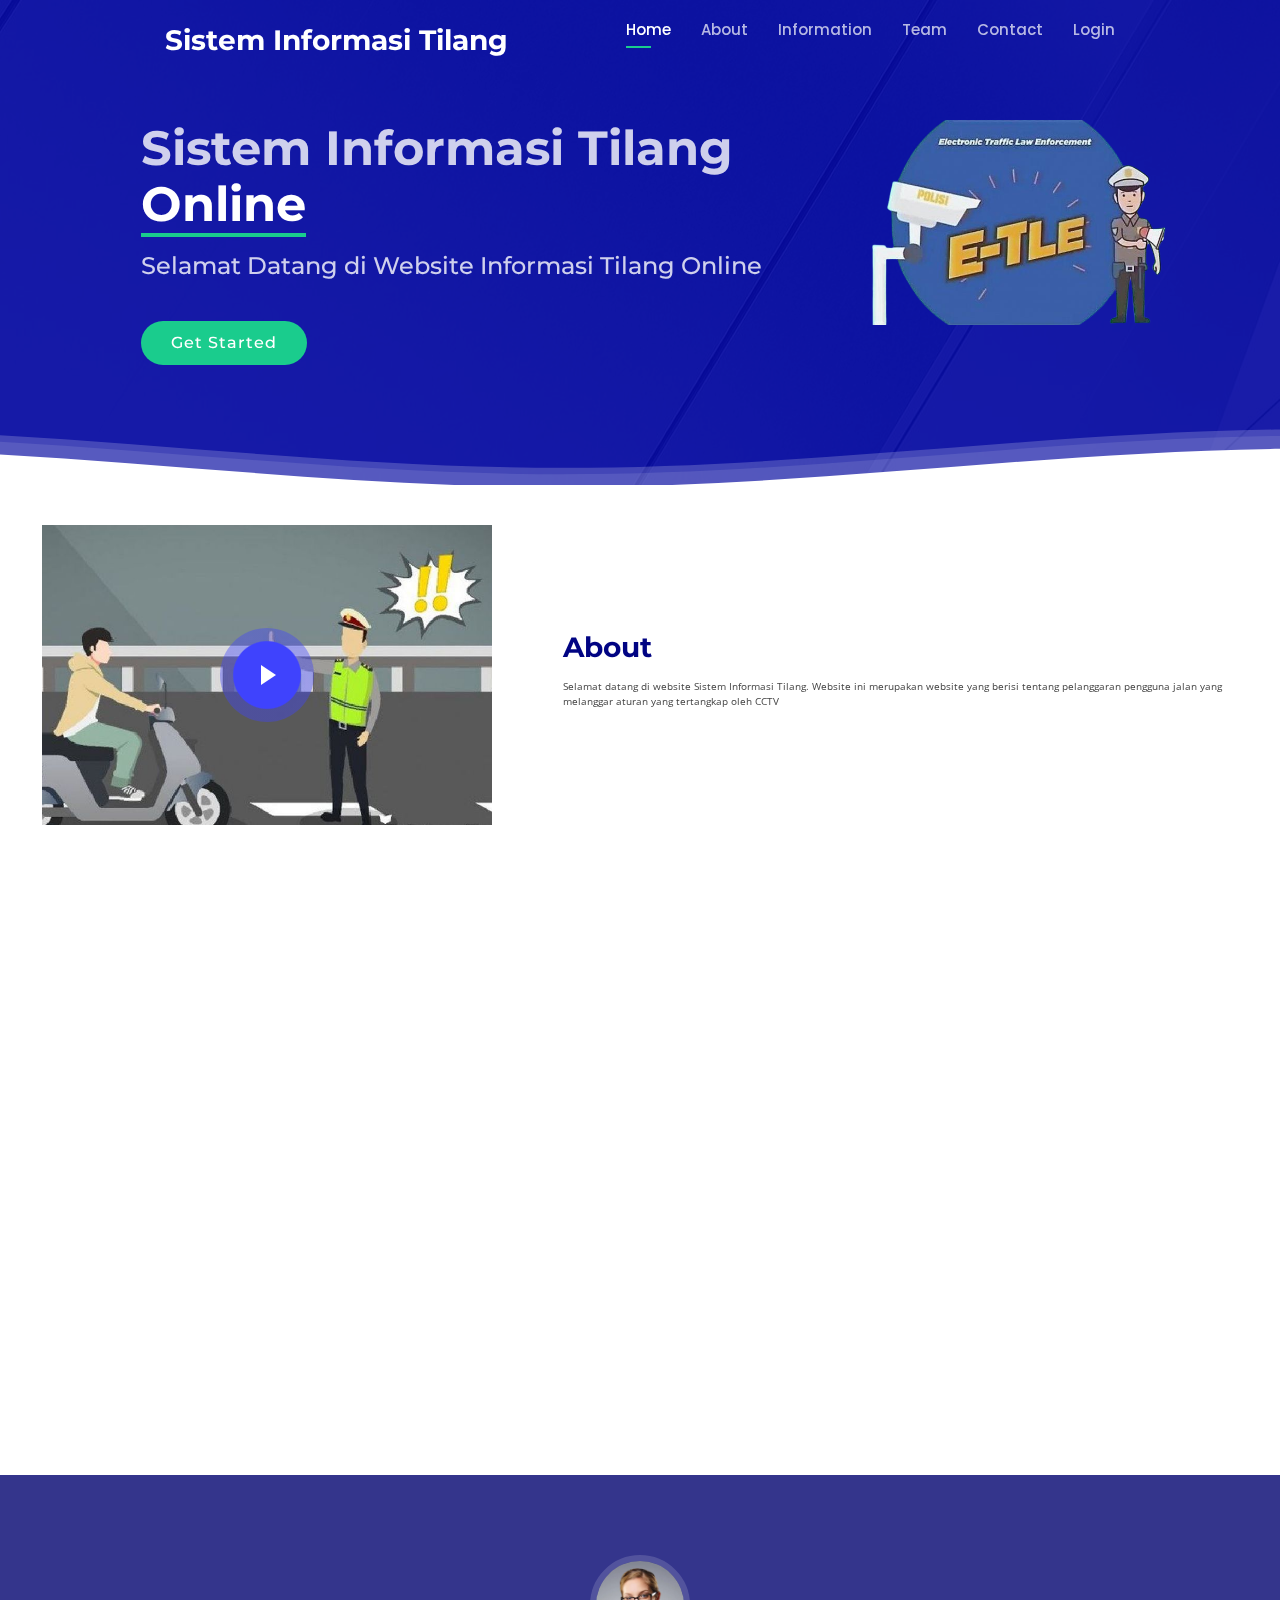
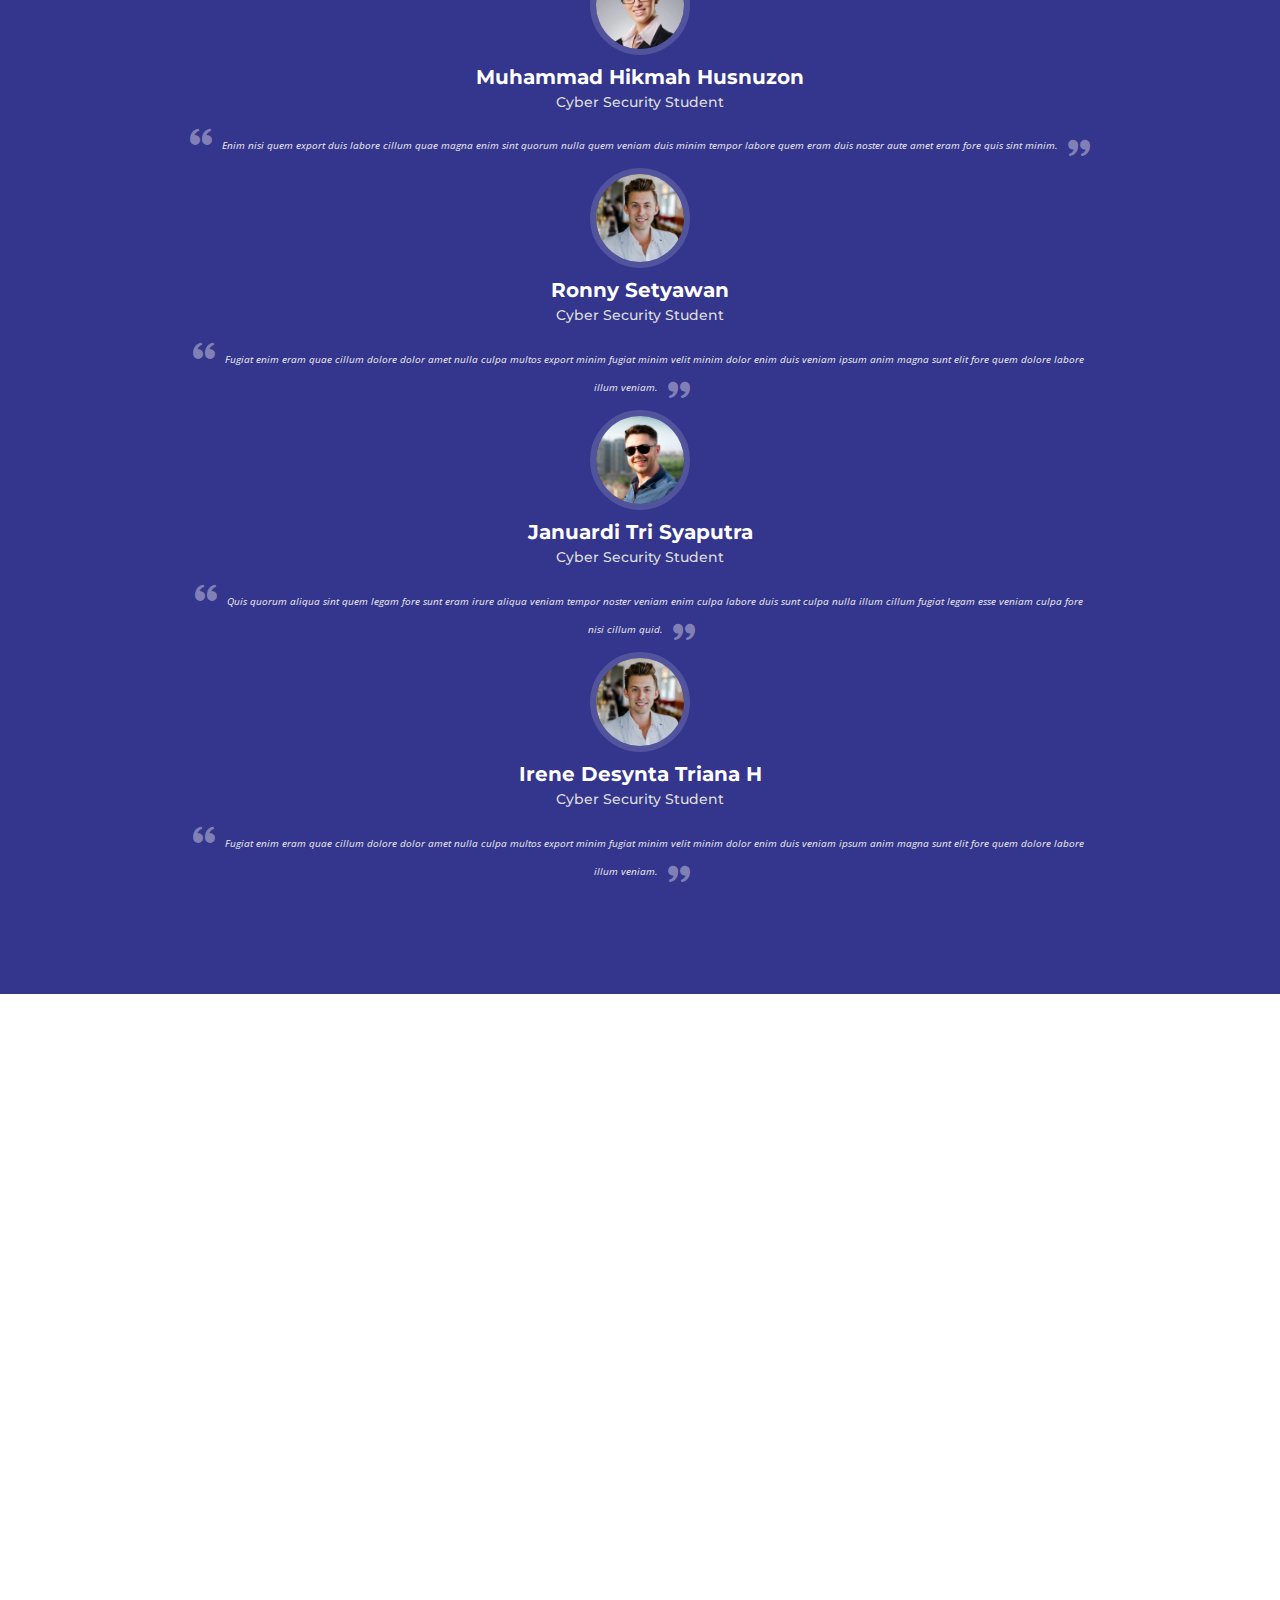
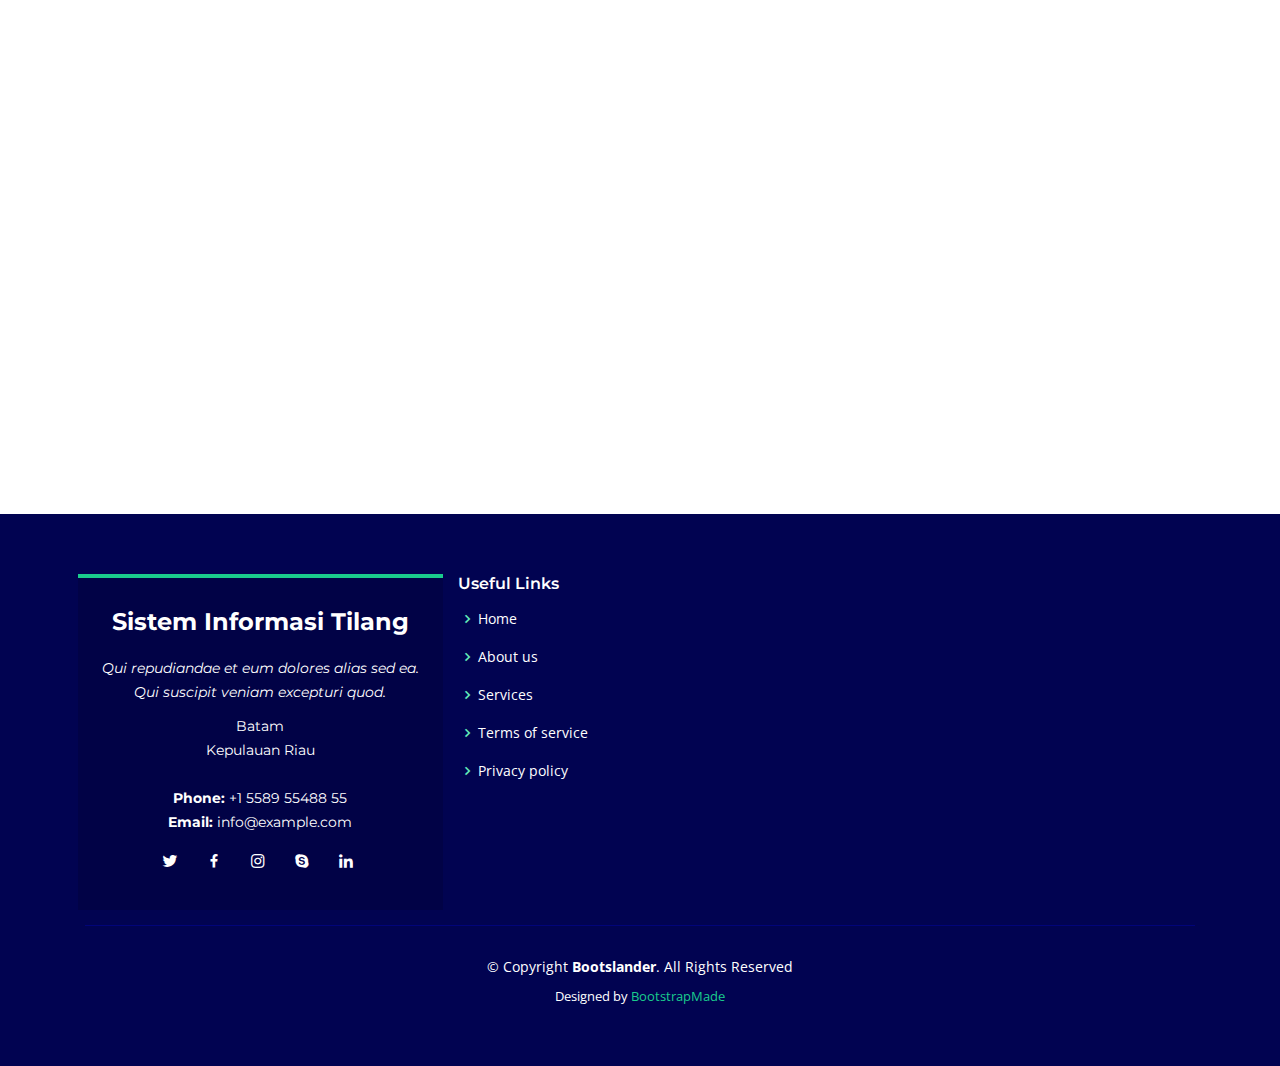
==== Github-Web/index.html @ 5fe3ed1b "Update" ====
<!DOCTYPE html>
<html lang="en">

<head>
    <meta charset="utf-8">
    <meta content="width=device-width, initial-scale=1.0" name="viewport">

    <title>Sistem Informasi Tilang Online</title>
    <meta content="" name="description">
    <meta content="" name="keywords">

    <!-- Bootstrap CSS-->
    <link rel="stylesheet" href="https://maxcdn.bootstrapcdn.com/bootstrap/3.4.1/css/bootstrap.min.css">
    <script src="https://ajax.googleapis.com/ajax/libs/jquery/3.6.0/jquery.min.js"></script>
    <script src="https://maxcdn.bootstrapcdn.com/bootstrap/3.4.1/js/bootstrap.min.js"></script>
    <link rel="stylesheet" href="https://cdn.jsdelivr.net/npm/bootstrap@4.0.0/dist/css/bootstrap.min.css" integrity="sha384-Gn5384xqQ1aoWXA+058RXPxPg6fy4IWvTNh0E263XmFcJlSAwiGgFAW/dAiS6JXm" crossorigin="anonymous">

    <!-- Bootstrap JS -->
    <script src="https://code.jquery.com/jquery-3.2.1.slim.min.js" integrity="sha384-KJ3o2DKtIkvYIK3UENzmM7KCkRr/rE9/Qpg6aAZGJwFDMVNA/GpGFF93hXpG5KkN" crossorigin="anonymous"></script>
    <script src="https://cdn.jsdelivr.net/npm/popper.js@1.12.9/dist/umd/popper.min.js" integrity="sha384-ApNbgh9B+Y1QKtv3Rn7W3mgPxhU9K/ScQsAP7hUibX39j7fakFPskvXusvfa0b4Q" crossorigin="anonymous"></script>
    <script src="https://cdn.jsdelivr.net/npm/bootstrap@4.0.0/dist/js/bootstrap.min.js" integrity="sha384-JZR6Spejh4U02d8jOt6vLEHfe/JQGiRRSQQxSfFWpi1MquVdAyjUar5+76PVCmYl" crossorigin="anonymous"></script>

    <!-- Favicons -->
    <link href="assets/img/favicon.png" rel="icon">
    <link href="assets/img/apple-touch-icon.png" rel="apple-touch-icon">

    <!-- Google Fonts -->
    <link href="https://fonts.googleapis.com/css?family=Open+Sans:300,300i,400,400i,600,600i,700,700i|Montserrat:300,300i,400,400i,500,500i,600,600i,700,700i|Poppins:300,300i,400,400i,500,500i,600,600i,700,700i" rel="stylesheet">
    <link rel="stylesheet" href="https://fonts.googleapis.com/css?family=Sofia">

    <!-- Vendor CSS Files -->
    <link href="assets/vendor/aos/aos.css" rel="stylesheet">
    <link href="assets/vendor/bootstrap/css/bootstrap.min.css" rel="stylesheet">
    <link href="assets/vendor/boxicons/css/boxicons.min.css" rel="stylesheet">
    <link href="assets/vendor/glightbox/css/glightbox.min.css" rel="stylesheet">
    <link href="assets/vendor/remixicon/remixicon.css" rel="stylesheet">
    <link href="assets/vendor/swiper/swiper-bundle.min.css" rel="stylesheet">

    <!-- Template Main CSS File -->
    <link href="assets/css/style.css" rel="stylesheet">

    <!-- =======================================================
  * Template Name: Bootslander - v4.9.0
  * Template URL: https://bootstrapmade.com/bootslander-free-bootstrap-landing-page-template/
  * Author: BootstrapMade.com
  * License: https://bootstrapmade.com/license/
  ======================================================== -->
</head>

<body>

    <!-- ======= Header ======= -->
    <header id="header" class="fixed-top d-flex align-items-center header-transparent">
        <div class="container d-flex align-items-center justify-content-between">

            <div class="logo ">
                <h1><a href="index.html"><span>Sistem Informasi Tilang</span></a></h1>
                <!-- Uncomment below if you prefer to use an image logo -->
                <!-- <a href="index.html"><img src="assets/img/logo.png" alt="" class="img-fluid"></a>-->
            </div>

            <nav id="navbar" class="navbar">
                <ul>
                    <li><a class="nav-link scrollto active" href="#hero">Home</a></li>
                    <li><a class="nav-link scrollto" href="#about">About</a></li>
                    <li><a class="nav-link scrollto" href="#informasi">Information</a></li>
                    <li><a class="nav-link scrollto" href="#team">Team</a></li>
                    <li><a class="nav-link scrollto" href="#contact">Contact</a></li>
                    <li><a role="button" href="login.html">Login</a></li>

                </ul>
                <i class="bi bi-list mobile-nav-toggle"></i>
            </nav>
            <!-- .navbar -->


        </div>
    </header>
    <!-- End Header -->

    <!-- ======= Hero Section ======= -->
    <section id="hero">

        <div class="container">
            <div class="row justify-content-between">
                <div class="col-lg-7 pt-5 pt-lg-0 order-2 order-lg-1 d-flex align-items-center">
                    <div data-aos="zoom-out">
                        <h1>Sistem Informasi Tilang <span>Online</span></h1>
                        <h2>Selamat Datang di Website Informasi Tilang Online</h2>
                        <div class="text-center text-lg-start">
                            <a href="#about" class="btn-get-started scrollto">Get Started</a>
                        </div>
                    </div>
                </div>
                <div class="col-lg-4 order-1 order-lg-2 hero-img" data-aos="zoom-out" data-aos-delay="300">
                    <img src="assets/img/hero-img.png" class="img-fluid animated" alt="">
                </div>
            </div>
        </div>

        <svg class="hero-waves" xmlns="http://www.w3.org/2000/svg" xmlns:xlink="http://www.w3.org/1999/xlink" viewBox="0 24 150 28 " preserveAspectRatio="none">
      <defs>
        <path id="wave-path" d="M-160 44c30 0 58-18 88-18s 58 18 88 18 58-18 88-18 58 18 88 18 v44h-352z">
      </defs>
      <g class="wave1">
        <use xlink:href="#wave-path" x="50" y="3" fill="rgba(255,255,255, .1)">
      </g>
      <g class="wave2">
        <use xlink:href="#wave-path" x="50" y="0" fill="rgba(255,255,255, .2)">
      </g>
      <g class="wave3">
        <use xlink:href="#wave-path" x="50" y="9" fill="#fff">
      </g>
    </svg>

    </section>
    <!-- End Hero -->

    <main id="main">

        <!-- ======= About Section ======= -->
        <section id="about" class="about">
            <div class="container-fluid">

                <div class="row">
                    <div class="col-xl-5 col-lg-6 video-box d-flex justify-content-center align-items-stretch" data-aos="fade-right">
                        <a href="https://www.youtube.com/watch?v=DhOFYEmTWyI" class="glightbox play-btn mb-4"></a>
                    </div>

                    <div class="col-xl-7 col-lg-6 icon-boxes d-flex flex-column align-items-stretch justify-content-center py-5 px-lg-5" data-aos="fade-left">
                        <h3>About</h3>
                        <p>Selamat datang di website Sistem Informasi Tilang. Website ini merupakan website yang berisi tentang pelanggaran pengguna jalan yang melanggar aturan yang tertangkap oleh CCTV </p>


                    </div>
                </div>

            </div>
        </section>
        <!-- End About Section -->






        <!-- ======= Information Section ======= -->
        <section id="informasi" class="informasi">
            <div class="container">

                <div class="section-title" data-aos="fade-up">
                    <h2>Informasi</h2>
                    <p>informasi terkini</p>
                </div>

                <div class="row g-0" data-aos="fade-left">

                    <div class="col-lg-3 col-md-4">
                        <div class="gallery-item" data-aos="zoom-in" data-aos-delay="100">
                            <a href="assets/img/gallery/gallery-1.jpg" class="gallery-lightbox">
                                <img src="assets/img/gallery/gallery-1.jpg" alt="" class="img-fluid">
                            </a>
                        </div>
                    </div>

                    <div class="col-lg-3 col-md-4">
                        <div class="gallery-item" data-aos="zoom-in" data-aos-delay="150">
                            <a href="assets/img/gallery/gallery-2.jpg" class="gallery-lightbox">
                                <img src="assets/img/gallery/gallery-2.jpg" alt="" class="img-fluid">
                            </a>
                        </div>
                    </div>

                    <div class="col-lg-3 col-md-4">
                        <div class="gallery-item" data-aos="zoom-in" data-aos-delay="200">
                            <a href="assets/img/gallery/gallery-3.jpg" class="gallery-lightbox">
                                <img src="assets/img/gallery/gallery-3.jpg" alt="" class="img-fluid">
                            </a>
                        </div>
                    </div>

                    <div class="col-lg-3 col-md-4">
                        <div class="gallery-item" data-aos="zoom-in" data-aos-delay="250">
                            <a href="assets/img/gallery/gallery-4.jpg" class="gallery-lightbox">
                                <img src="assets/img/gallery/gallery-4.jpg" alt="" class="img-fluid">
                            </a>
                        </div>
                    </div>

                    <div class="col-lg-3 col-md-4">
                        <div class="gallery-item" data-aos="zoom-in" data-aos-delay="300">
                            <a href="assets/img/gallery/gallery-5.jpg" class="gallery-lightbox">
                                <img src="assets/img/gallery/gallery-5.jpg" alt="" class="img-fluid">
                            </a>
                        </div>
                    </div>

                    <div class="col-lg-3 col-md-4">
                        <div class="gallery-item" data-aos="zoom-in" data-aos-delay="350">
                            <a href="assets/img/gallery/gallery-6.jpg" class="gallery-lightbox">
                                <img src="assets/img/gallery/gallery-6.jpg" alt="" class="img-fluid">
                            </a>
                        </div>
                    </div>

                    <div class="col-lg-3 col-md-4">
                        <div class="gallery-item" data-aos="zoom-in" data-aos-delay="400">
                            <a href="assets/img/gallery/gallery-7.jpg" class="gallery-lightbox">
                                <img src="assets/img/gallery/gallery-7.jpg" alt="" class="img-fluid">
                            </a>
                        </div>
                    </div>

                    <div class="col-lg-3 col-md-4">
                        <div class="gallery-item" data-aos="zoom-in" data-aos-delay="450">
                            <a href="assets/img/gallery/gallery-8.jpg" class="gallery-lightbox">
                                <img src="assets/img/gallery/gallery-8.jpg" alt="" class="img-fluid">
                            </a>
                        </div>
                    </div>

                </div>

            </div>
        </section>
        <!-- End Gallery Section -->

        <!-- ======= Testimonials Section ======= -->
        <section id="testimonials" class="testimonials">
            <div class="container">

                <!-- End testimonial item -->

                <div class="swiper-slide">
                    <div class="testimonial-item">
                        <img src="assets/img/testimonials/testimonials-3.jpg" class="testimonial-img" alt="">
                        <h3>Muhammad Hikmah Husnuzon</h3>
                        <h4>Cyber Security Student</h4>
                        <p>
                            <i class="bx bxs-quote-alt-left quote-icon-left"></i> Enim nisi quem export duis labore cillum quae magna enim sint quorum nulla quem veniam duis minim tempor labore quem eram duis noster aute amet eram fore quis sint minim.
                            <i class="bx bxs-quote-alt-right quote-icon-right"></i>
                        </p>
                    </div>
                </div>
                <!-- End testimonial item -->

                <div class="swiper-slide">
                    <div class="testimonial-item">
                        <img src="assets/img/testimonials/testimonials-4.jpg" class="testimonial-img" alt="">
                        <h3>Ronny Setyawan</h3>
                        <h4>Cyber Security Student</h4>
                        <p>
                            <i class="bx bxs-quote-alt-left quote-icon-left"></i> Fugiat enim eram quae cillum dolore dolor amet nulla culpa multos export minim fugiat minim velit minim dolor enim duis veniam ipsum anim magna sunt elit fore quem dolore
                            labore illum veniam.
                            <i class="bx bxs-quote-alt-right quote-icon-right"></i>
                        </p>
                    </div>
                </div>
                <!-- End testimonial item -->

                <div class="swiper-slide">
                    <div class="testimonial-item">
                        <img src="assets/img/testimonials/testimonials-5.jpg" class="testimonial-img" alt="">
                        <h3>Januardi Tri Syaputra</h3>
                        <h4>Cyber Security Student</h4>
                        <p>
                            <i class="bx bxs-quote-alt-left quote-icon-left"></i> Quis quorum aliqua sint quem legam fore sunt eram irure aliqua veniam tempor noster veniam enim culpa labore duis sunt culpa nulla illum cillum fugiat legam esse veniam
                            culpa fore nisi cillum quid.
                            <i class="bx bxs-quote-alt-right quote-icon-right"></i>
                        </p>
                    </div>
                </div>
                <!-- End testimonial item -->
                <div class="swiper-slide">
                    <div class="testimonial-item">
                        <img src="assets/img/testimonials/testimonials-4.jpg" class="testimonial-img" alt="">
                        <h3>Irene Desynta Triana H</h3>
                        <h4>Cyber Security Student</h4>
                        <p>
                            <i class="bx bxs-quote-alt-left quote-icon-left"></i> Fugiat enim eram quae cillum dolore dolor amet nulla culpa multos export minim fugiat minim velit minim dolor enim duis veniam ipsum anim magna sunt elit fore quem dolore
                            labore illum veniam.
                            <i class="bx bxs-quote-alt-right quote-icon-right"></i>
                        </p>
                    </div>
                </div>
            </div>
            <div class="swiper-pagination"></div>
            </div>

            </div>
        </section>
        <!-- End Testimonials Section -->

        <!-- ======= Team Section ======= -->
        <section id="team" class="team">
            <div class="container">

                <div class="section-title" data-aos="fade-up">
                    <h2>Team</h2>
                    <p>Our Great Team</p>
                </div>

                <div class="row" data-aos="fade-left">

                    <div class="col-lg-3 col-md-6">
                        <div class="member" data-aos="zoom-in" data-aos-delay="100">
                            <div class="pic"><img src="assets/img/team/team-1.jpg" class="img-fluid" alt=""></div>
                            <div class="member-info">
                                <h4>Muhammad Hikmah Husnuzon</h4>
                                <span>Cyber Security Student</span>
                                <div class="social">
                                    <a href=""><i class="bi bi-twitter"></i></a>
                                    <a href=""><i class="bi bi-facebook"></i></a>
                                    <a href=""><i class="bi bi-instagram"></i></a>
                                    <a href=""><i class="bi bi-linkedin"></i></a>
                                </div>
                            </div>
                        </div>
                    </div>

                    <div class="col-lg-3 col-md-6 mt-5 mt-md-0">
                        <div class="member" data-aos="zoom-in" data-aos-delay="200">
                            <div class="pic"><img src="assets/img/team/team-2.jpg" class="img-fluid" alt=""></div>
                            <div class="member-info">
                                <h4>Ronny Setyawan</h4>
                                <span>Cyber Security Student</span>
                                <div class="social">
                                    <a href=""><i class="bi bi-twitter"></i></a>
                                    <a href=""><i class="bi bi-facebook"></i></a>
                                    <a href=""><i class="bi bi-instagram"></i></a>
                                    <a href=""><i class="bi bi-linkedin"></i></a>
                                </div>
                            </div>
                        </div>
                    </div>

                    <div class="col-lg-3 col-md-6 mt-5 mt-lg-0">
                        <div class="member" data-aos="zoom-in" data-aos-delay="300">
                            <div class="pic"><img src="assets/img/team/team-3.jpg" class="img-fluid" alt=""></div>
                            <div class="member-info">
                                <h4>Januardi Tri Syaputra
                                    <h4>
                                        <span>Cyber Security Student</span>
                                        <div class="social">
                                            <a href=""><i class="bi bi-twitter"></i></a>
                                            <a href=""><i class="bi bi-facebook"></i></a>
                                            <a href=""><i class="bi bi-instagram"></i></a>
                                            <a href=""><i class="bi bi-linkedin"></i></a>
                                        </div>
                            </div>
                        </div>
                    </div>

                    <div class="col-lg-3 col-md-6 mt-5 mt-lg-0">
                        <div class="member" data-aos="zoom-in" data-aos-delay="400">
                            <div class="pic"><img src="assets/img/team/team-4.jpg" class="img-fluid" alt=""></div>
                            <div class="member-info">
                                <h4>Irene Desynta Triana H</h4>
                                <span>Cyber Security Student</span>
                                <div class="social">
                                    <a href=""><i class="bi bi-twitter"></i></a>
                                    <a href=""><i class="bi bi-facebook"></i></a>
                                    <a href=""><i class="bi bi-instagram"></i></a>
                                    <a href=""><i class="bi bi-linkedin"></i></a>
                                </div>
                            </div>
                        </div>
                    </div>

                </div>

            </div>
        </section>
        <!-- End Team Section -->




        <!-- ======= Contact Section ======= -->
        <section id="contact" class="contact">
            <div class="container">

                <div class="section-title" data-aos="fade-up">
                    <h2>Contact</h2>
                    <p>Contact Us</p>
                </div>

                <div class="row">

                    <div class="col-lg-4" data-aos="fade-right" data-aos-delay="100">
                        <div class="info">
                            <div class="address">
                                <i class="bi bi-geo-alt"></i>
                                <h4>Location:</h4>
                                <p>Batam, Kepulauan Riau </p>
                            </div>

                            <div class="email">
                                <i class="bi bi-envelope"></i>
                                <h4>Email:</h4>
                                <p>info@example.com</p>
                            </div>

                            <div class="phone">
                                <i class="bi bi-phone"></i>
                                <h4>Call:</h4>
                                <p>+628123456789</p>
                            </div>

                        </div>

                    </div>

                    <div class="col-lg-8 mt-5 mt-lg-0" data-aos="fade-left" data-aos-delay="200">

                        <form action="forms/contact.php" method="post" role="form" class="php-email-form">
                            <div class="row">
                                <div class="col-md-6 form-group">
                                    <input type="text" name="name" class="form-control" id="name" placeholder="Your Name" required>
                                </div>
                                <div class="col-md-6 form-group mt-3 mt-md-0">
                                    <input type="email" class="form-control" name="email" id="email" placeholder="Your Email" required>
                                </div>
                            </div>
                            <div class="form-group mt-3">
                                <input type="text" class="form-control" name="subject" id="subject" placeholder="Subject" required>
                            </div>
                            <div class="form-group mt-3">
                                <textarea class="form-control" name="message" rows="5" placeholder="Message" required></textarea>
                            </div>
                            <div class="my-3">
                                <div class="loading">Loading</div>
                                <div class="error-message"></div>
                                <div class="sent-message">Your message has been sent. Thank you!</div>
                            </div>
                            <div class="text-center"><button type="submit">Send Message</button></div>
                        </form>

                    </div>

                </div>

            </div>
        </section>
        <!-- End Contact Section -->

    </main>
    <!-- End #main -->

    <!-- ======= Footer ======= -->
    <footer id="footer">
        <div class="footer-top">
            <div class="container">
                <div class="row">

                    <div class="col-lg-4 col-md-6">
                        <div class="footer-info">
                            <h3>Sistem Informasi Tilang</h3>
                            <p class="pb-3"><em>Qui repudiandae et eum dolores alias sed ea. Qui suscipit veniam excepturi quod.</em></p>
                            <p>
                                Batam <br> Kepulauan Riau<br><br>
                                <strong>Phone:</strong> +1 5589 55488 55<br>
                                <strong>Email:</strong> info@example.com<br>
                            </p>
                            <div class="social-links mt-3">
                                <a href="#" class="twitter"><i class="bx bxl-twitter"></i></a>
                                <a href="#" class="facebook"><i class="bx bxl-facebook"></i></a>
                                <a href="#" class="instagram"><i class="bx bxl-instagram"></i></a>
                                <a href="#" class="google-plus"><i class="bx bxl-skype"></i></a>
                                <a href="#" class="linkedin"><i class="bx bxl-linkedin"></i></a>
                            </div>
                        </div>
                    </div>

                    <div class="col-lg-2 col-md-6 footer-links">
                        <h4>Useful Links</h4>
                        <ul>
                            <li><i class="bx bx-chevron-right"></i> <a href="#">Home</a></li>
                            <li><i class="bx bx-chevron-right"></i> <a href="#">About us</a></li>
                            <li><i class="bx bx-chevron-right"></i> <a href="#">Services</a></li>
                            <li><i class="bx bx-chevron-right"></i> <a href="#">Terms of service</a></li>
                            <li><i class="bx bx-chevron-right"></i> <a href="#">Privacy policy</a></li>
                        </ul>
                    </div>

                </div>

                <div class="container">
                    <div class="copyright">
                        &copy; Copyright <strong><span>Bootslander</span></strong>. All Rights Reserved
                    </div>
                    <div class="credits">
                        <!-- All the links in the footer should remain intact. -->
                        <!-- You can delete the links only if you purchased the pro version. -->
                        <!-- Licensing information: https://bootstrapmade.com/license/ -->
                        <!-- Purchase the pro version with working PHP/AJAX contact form: https://bootstrapmade.com/bootslander-free-bootstrap-landing-page-template/ -->
                        Designed by <a href="https://bootstrapmade.com/">BootstrapMade</a>
                    </div>
                </div>
    </footer>
    <!-- End Footer -->

    <a href="#" class="back-to-top d-flex align-items-center justify-content-center"><i class="bi bi-arrow-up-short"></i></a>
    <div id="preloader"></div>

    <!-- Vendor JS Files -->
    <script src="assets/vendor/purecounter/purecounter_vanilla.js"></script>
    <script src="assets/vendor/aos/aos.js"></script>
    <script src="assets/vendor/bootstrap/js/bootstrap.bundle.min.js"></script>
    <script src="assets/vendor/glightbox/js/glightbox.min.js"></script>
    <script src="assets/vendor/swiper/swiper-bundle.min.js"></script>
    <script src="assets/vendor/php-email-form/validate.js"></script>

    <!-- Template Main JS File -->
    <script src="assets/js/main.js"></script>

</body>

</html>
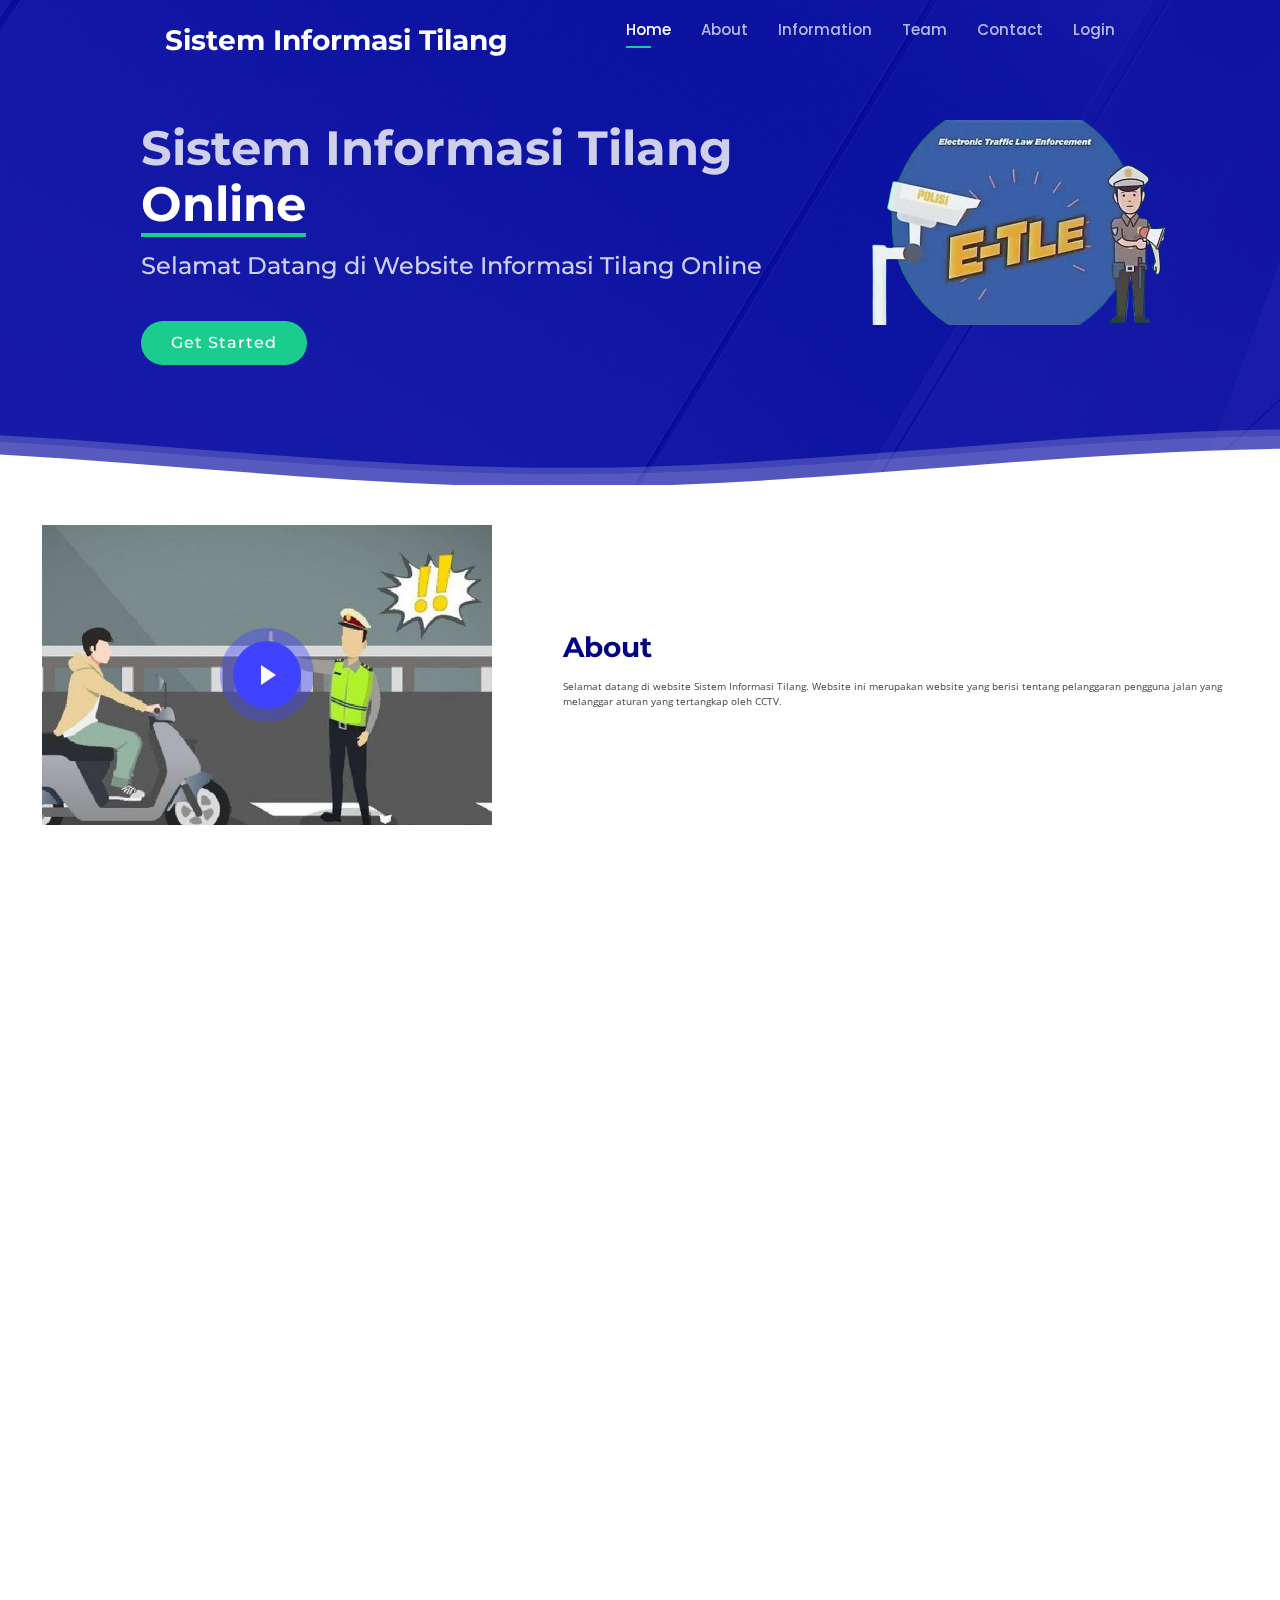
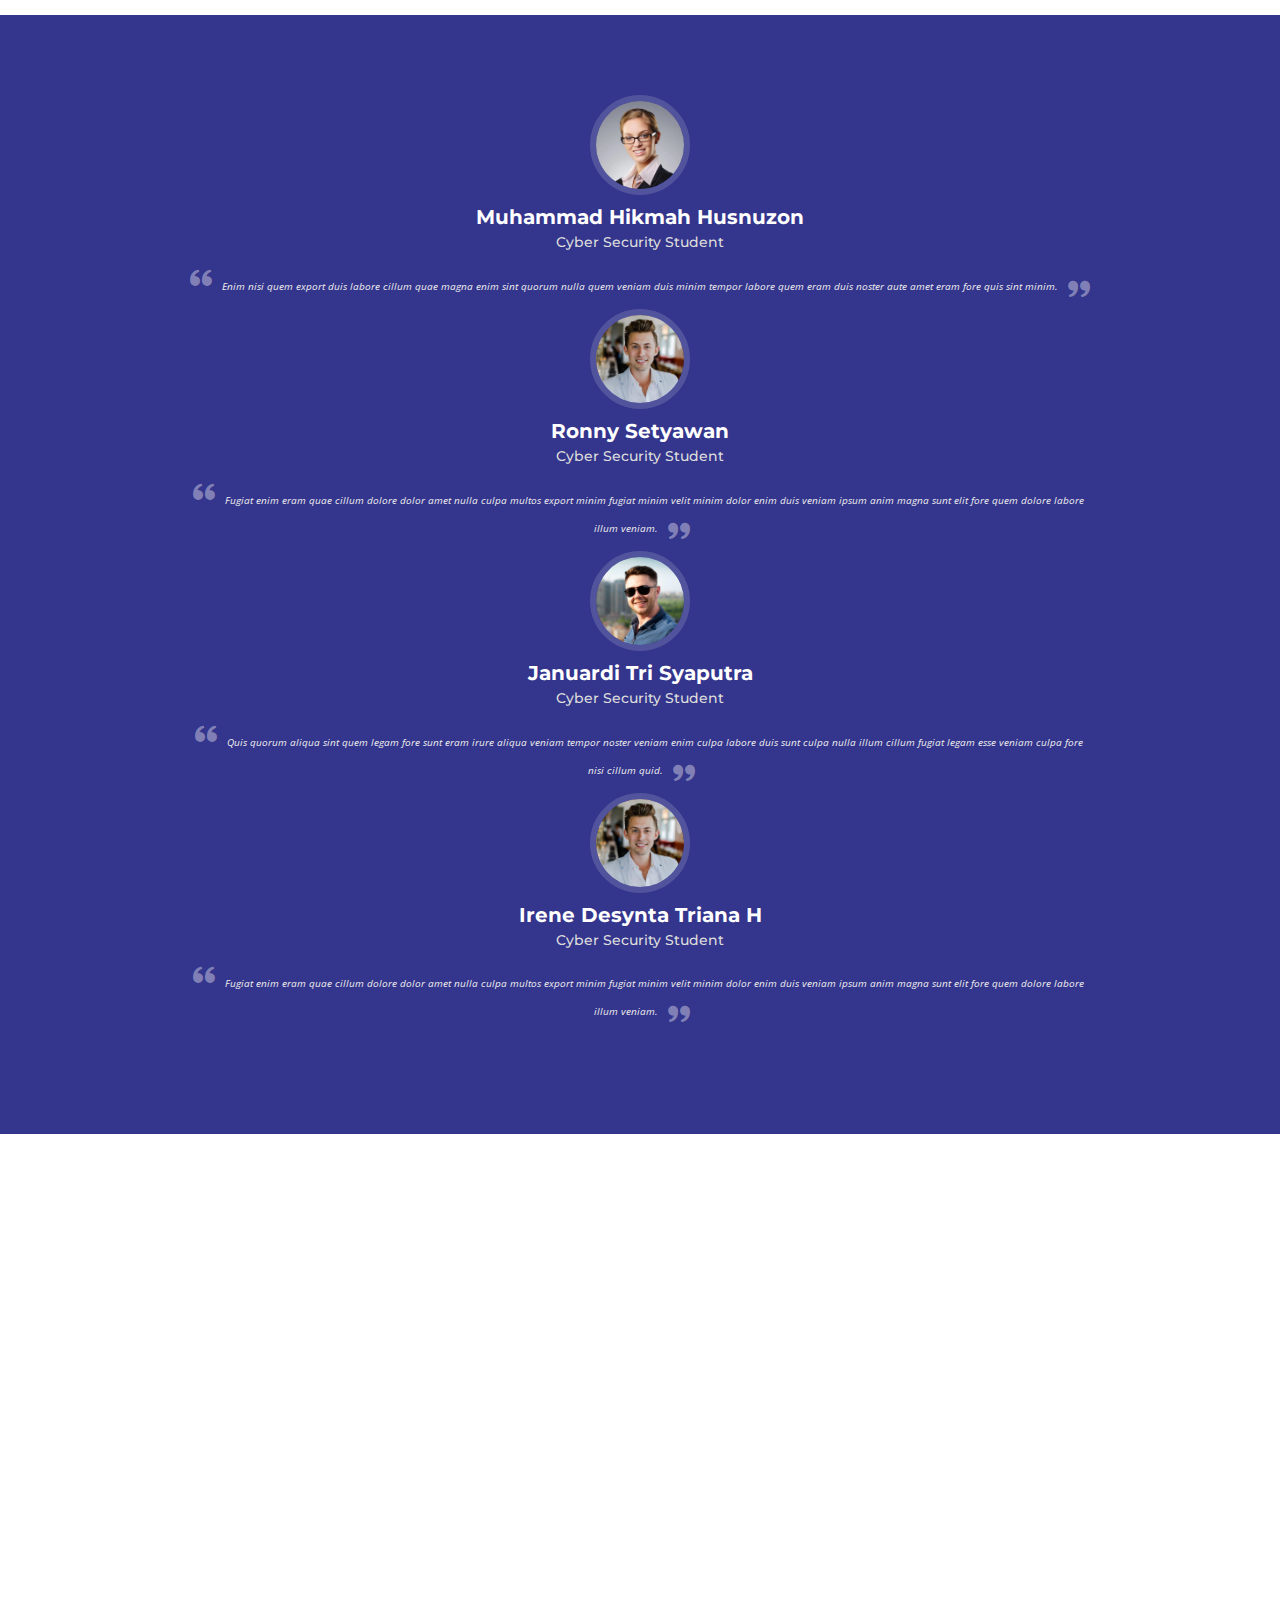
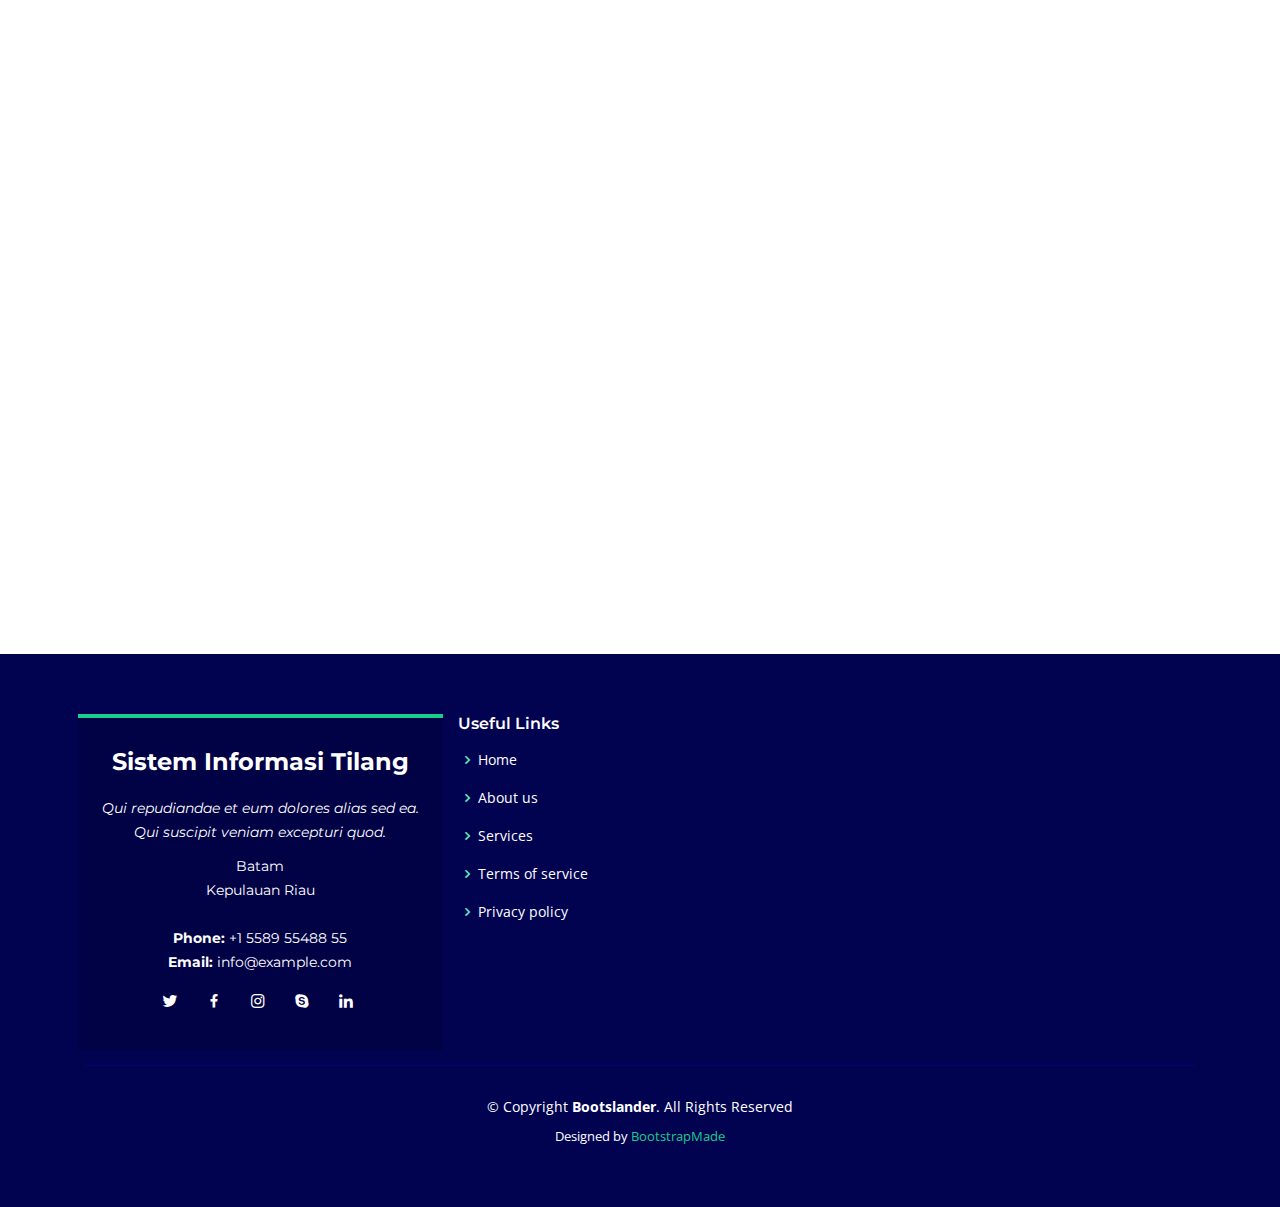
==== commit db49ff57: "Update" ====
--- a/Github-Web/index.html
+++ b/Github-Web/index.html
@@ -6,6 +6,8 @@
     <meta content="width=device-width, initial-scale=1.0" name="viewport">
 
     <title>Sistem Informasi Tilang Online</title>
+    <!-- Favicons -->
+    <link rel="icon" type="image/x-icon" href="assets/img/favicon_io/faviconn.png">
     <meta content="" name="description">
     <meta content="" name="keywords">
 
@@ -19,10 +21,6 @@
     <script src="https://code.jquery.com/jquery-3.2.1.slim.min.js" integrity="sha384-KJ3o2DKtIkvYIK3UENzmM7KCkRr/rE9/Qpg6aAZGJwFDMVNA/GpGFF93hXpG5KkN" crossorigin="anonymous"></script>
     <script src="https://cdn.jsdelivr.net/npm/popper.js@1.12.9/dist/umd/popper.min.js" integrity="sha384-ApNbgh9B+Y1QKtv3Rn7W3mgPxhU9K/ScQsAP7hUibX39j7fakFPskvXusvfa0b4Q" crossorigin="anonymous"></script>
     <script src="https://cdn.jsdelivr.net/npm/bootstrap@4.0.0/dist/js/bootstrap.min.js" integrity="sha384-JZR6Spejh4U02d8jOt6vLEHfe/JQGiRRSQQxSfFWpi1MquVdAyjUar5+76PVCmYl" crossorigin="anonymous"></script>
-
-    <!-- Favicons -->
-    <link href="assets/img/favicon.png" rel="icon">
-    <link href="assets/img/apple-touch-icon.png" rel="apple-touch-icon">
 
     <!-- Google Fonts -->
     <link href="https://fonts.googleapis.com/css?family=Open+Sans:300,300i,400,400i,600,600i,700,700i|Montserrat:300,300i,400,400i,500,500i,600,600i,700,700i|Poppins:300,300i,400,400i,500,500i,600,600i,700,700i" rel="stylesheet">
@@ -129,7 +127,7 @@
 
                     <div class="col-xl-7 col-lg-6 icon-boxes d-flex flex-column align-items-stretch justify-content-center py-5 px-lg-5" data-aos="fade-left">
                         <h3>About</h3>
-                        <p>Selamat datang di website Sistem Informasi Tilang. Website ini merupakan website yang berisi tentang pelanggaran pengguna jalan yang melanggar aturan yang tertangkap oleh CCTV </p>
+                        <p>Selamat datang di website Sistem Informasi Tilang. Website ini merupakan website yang berisi tentang pelanggaran pengguna jalan yang melanggar aturan yang tertangkap oleh CCTV. </p>
 
 
                     </div>
@@ -138,10 +136,6 @@
             </div>
         </section>
         <!-- End About Section -->
-
-
-
-
 
 
         <!-- ======= Information Section ======= -->
@@ -150,71 +144,71 @@
 
                 <div class="section-title" data-aos="fade-up">
                     <h2>Informasi</h2>
-                    <p>informasi terkini</p>
+                    <p>informasi CCTV Terkini</p>
                 </div>
 
                 <div class="row g-0" data-aos="fade-left">
 
                     <div class="col-lg-3 col-md-4">
                         <div class="gallery-item" data-aos="zoom-in" data-aos-delay="100">
-                            <a href="assets/img/gallery/gallery-1.jpg" class="gallery-lightbox">
-                                <img src="assets/img/gallery/gallery-1.jpg" alt="" class="img-fluid">
+                            <a href="assets/img/gallery/CCTV1.png" class="gallery-lightbox">
+                                <img src="assets/img/gallery/CCTV1.png" alt="" width="300" height="300" class="img-fluid">
                             </a>
                         </div>
                     </div>
 
                     <div class="col-lg-3 col-md-4">
                         <div class="gallery-item" data-aos="zoom-in" data-aos-delay="150">
-                            <a href="assets/img/gallery/gallery-2.jpg" class="gallery-lightbox">
-                                <img src="assets/img/gallery/gallery-2.jpg" alt="" class="img-fluid">
+                            <a href="assets/img/gallery/CCTV2.png" class="gallery-lightbox">
+                                <img src="assets/img/gallery/CCTV2.png" alt="" width="300" height="300" class="img-fluid">
                             </a>
                         </div>
                     </div>
 
                     <div class="col-lg-3 col-md-4">
                         <div class="gallery-item" data-aos="zoom-in" data-aos-delay="200">
-                            <a href="assets/img/gallery/gallery-3.jpg" class="gallery-lightbox">
-                                <img src="assets/img/gallery/gallery-3.jpg" alt="" class="img-fluid">
+                            <a href="assets/img/gallery/CCTV3.png" class="gallery-lightbox">
+                                <img src="assets/img/gallery/CCTV3.png" alt="" width="300" height="300" class="img-fluid">
                             </a>
                         </div>
                     </div>
 
                     <div class="col-lg-3 col-md-4">
                         <div class="gallery-item" data-aos="zoom-in" data-aos-delay="250">
-                            <a href="assets/img/gallery/gallery-4.jpg" class="gallery-lightbox">
-                                <img src="assets/img/gallery/gallery-4.jpg" alt="" class="img-fluid">
+                            <a href="assets/img/gallery/CCTV4.png" class="gallery-lightbox">
+                                <img src="assets/img/gallery/CCTV4.png" alt="" width="300" height="300" class="img-fluid">
                             </a>
                         </div>
                     </div>
 
                     <div class="col-lg-3 col-md-4">
                         <div class="gallery-item" data-aos="zoom-in" data-aos-delay="300">
-                            <a href="assets/img/gallery/gallery-5.jpg" class="gallery-lightbox">
-                                <img src="assets/img/gallery/gallery-5.jpg" alt="" class="img-fluid">
+                            <a href="assets/img/gallery/CCTV5.png" class="gallery-lightbox">
+                                <img src="assets/img/gallery/CCTV5.png" alt="" width="300" height="300" class="img-fluid">
                             </a>
                         </div>
                     </div>
 
                     <div class="col-lg-3 col-md-4">
                         <div class="gallery-item" data-aos="zoom-in" data-aos-delay="350">
-                            <a href="assets/img/gallery/gallery-6.jpg" class="gallery-lightbox">
-                                <img src="assets/img/gallery/gallery-6.jpg" alt="" class="img-fluid">
+                            <a href="assets/img/gallery/CCTV6.png" class="gallery-lightbox">
+                                <img src="assets/img/gallery/CCTV6.png" alt="" width="300" height="350" class="img-fluid">
                             </a>
                         </div>
                     </div>
 
                     <div class="col-lg-3 col-md-4">
                         <div class="gallery-item" data-aos="zoom-in" data-aos-delay="400">
-                            <a href="assets/img/gallery/gallery-7.jpg" class="gallery-lightbox">
-                                <img src="assets/img/gallery/gallery-7.jpg" alt="" class="img-fluid">
+                            <a href="assets/img/gallery/CCTV7.png" class="gallery-lightbox">
+                                <img src="assets/img/gallery/CCTV7.png" alt="" width="300" height="300" class="img-fluid">
                             </a>
                         </div>
                     </div>
 
                     <div class="col-lg-3 col-md-4">
                         <div class="gallery-item" data-aos="zoom-in" data-aos-delay="450">
-                            <a href="assets/img/gallery/gallery-8.jpg" class="gallery-lightbox">
-                                <img src="assets/img/gallery/gallery-8.jpg" alt="" class="img-fluid">
+                            <a href="assets/img/gallery/CCTV8.png" class="gallery-lightbox">
+                                <img src="assets/img/gallery/CCTV8.png" alt="" width="300" height="300" class="img-fluid">
                             </a>
                         </div>
                     </div>
@@ -297,7 +291,7 @@
 
                 <div class="section-title" data-aos="fade-up">
                     <h2>Team</h2>
-                    <p>Our Great Team</p>
+                    <p>Our Stupid Team</p>
                 </div>
 
                 <div class="row" data-aos="fade-left">
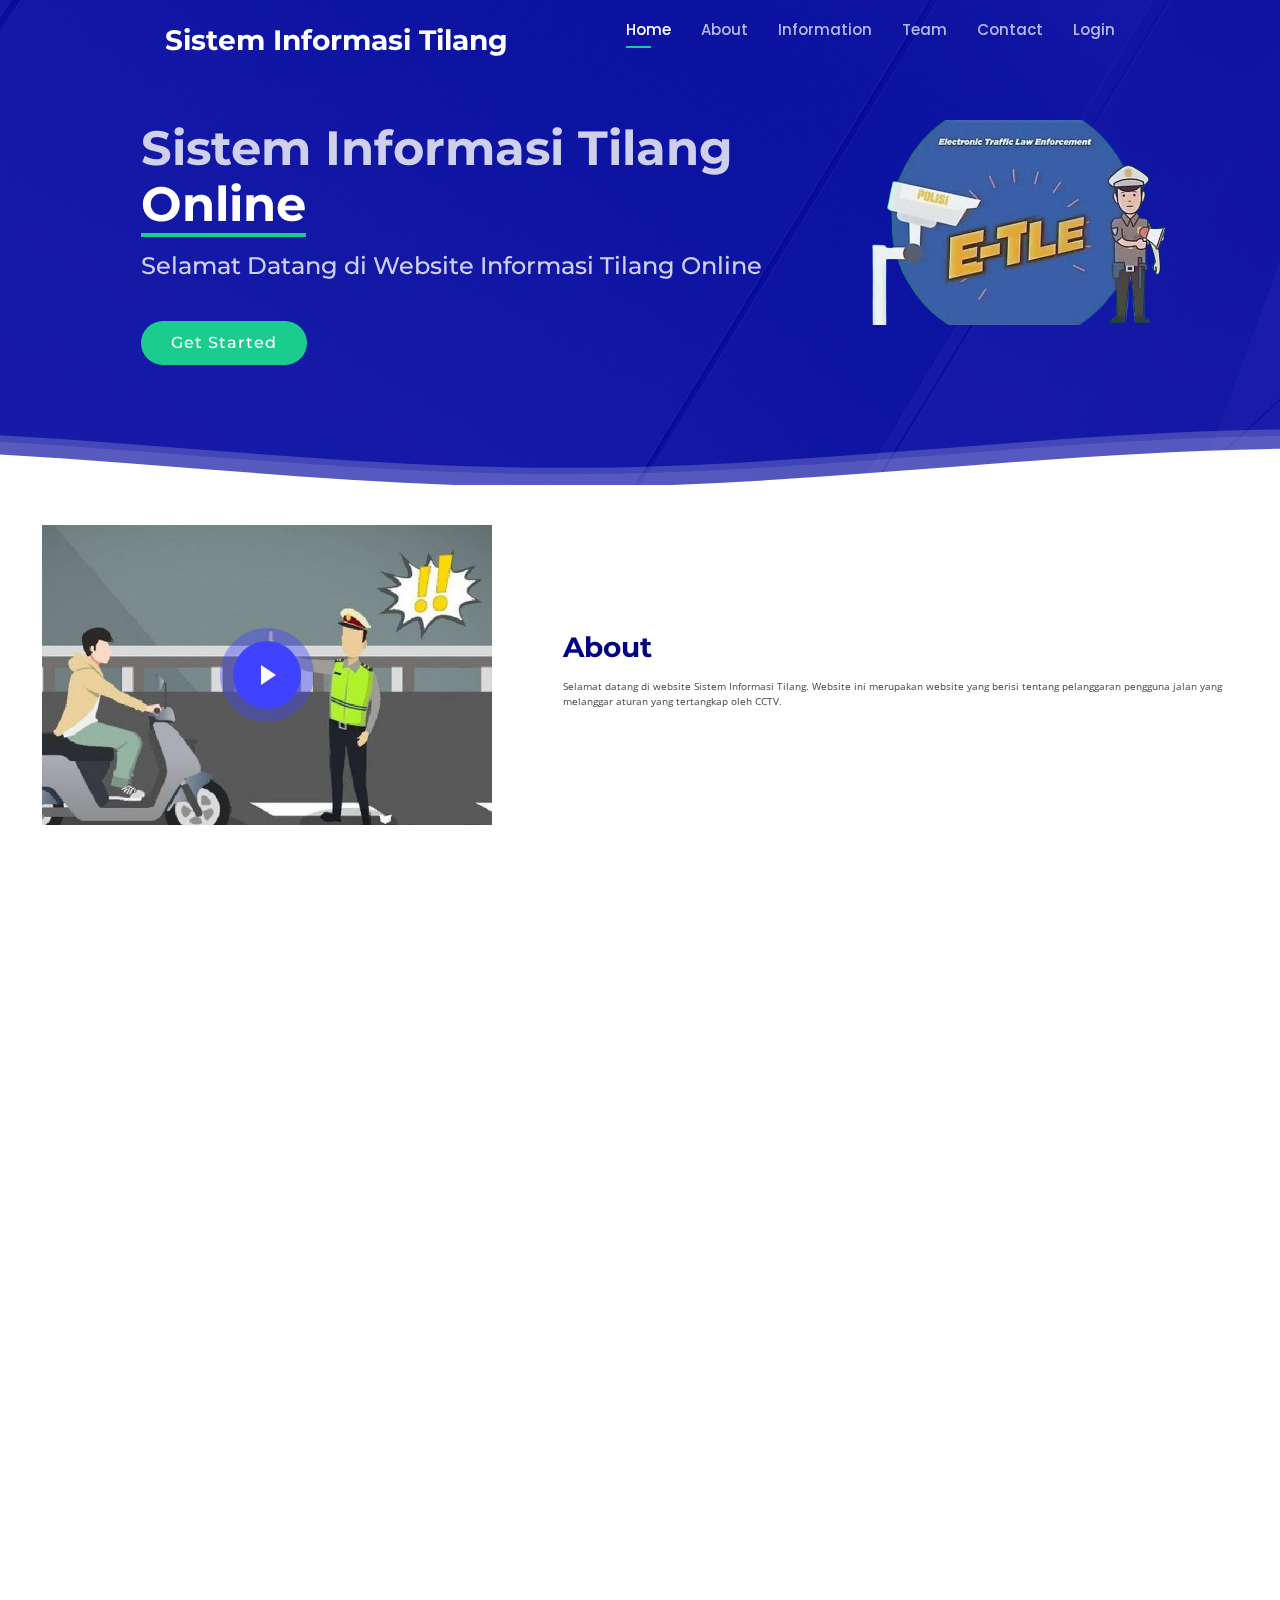
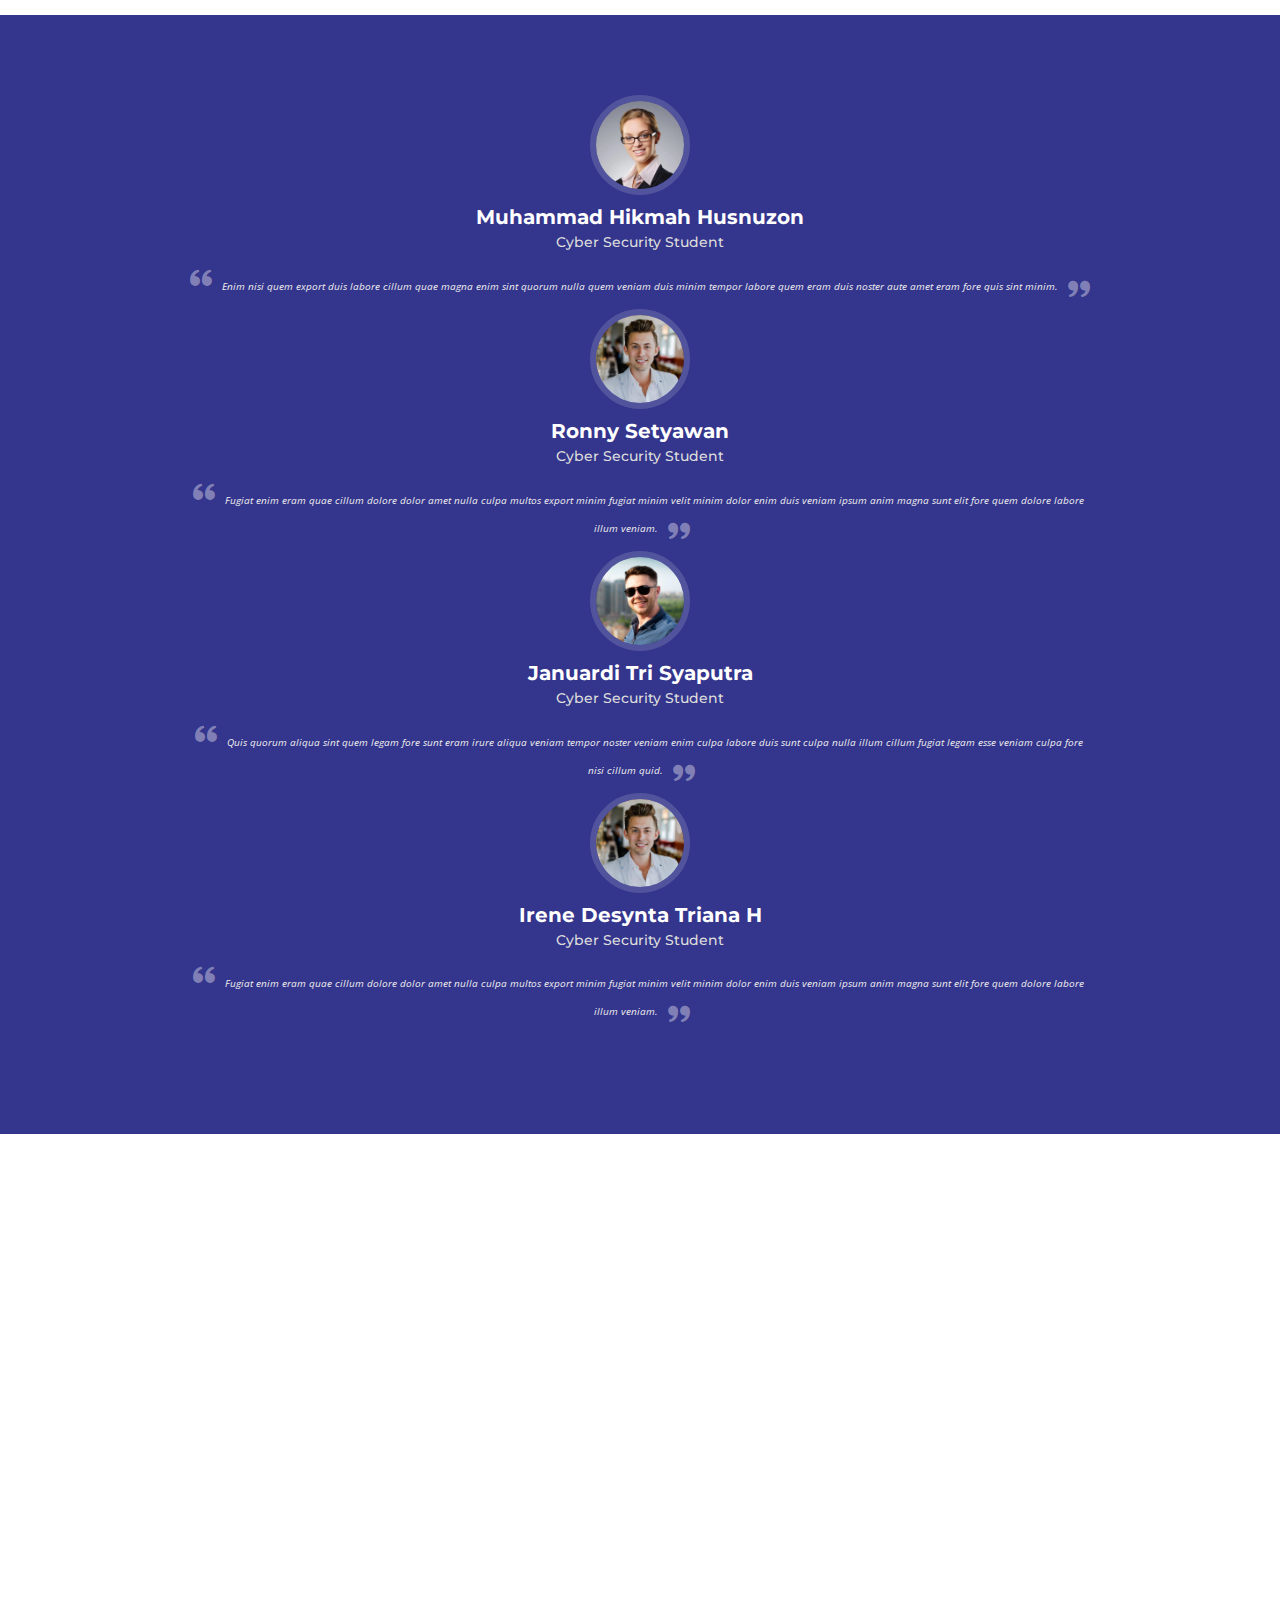
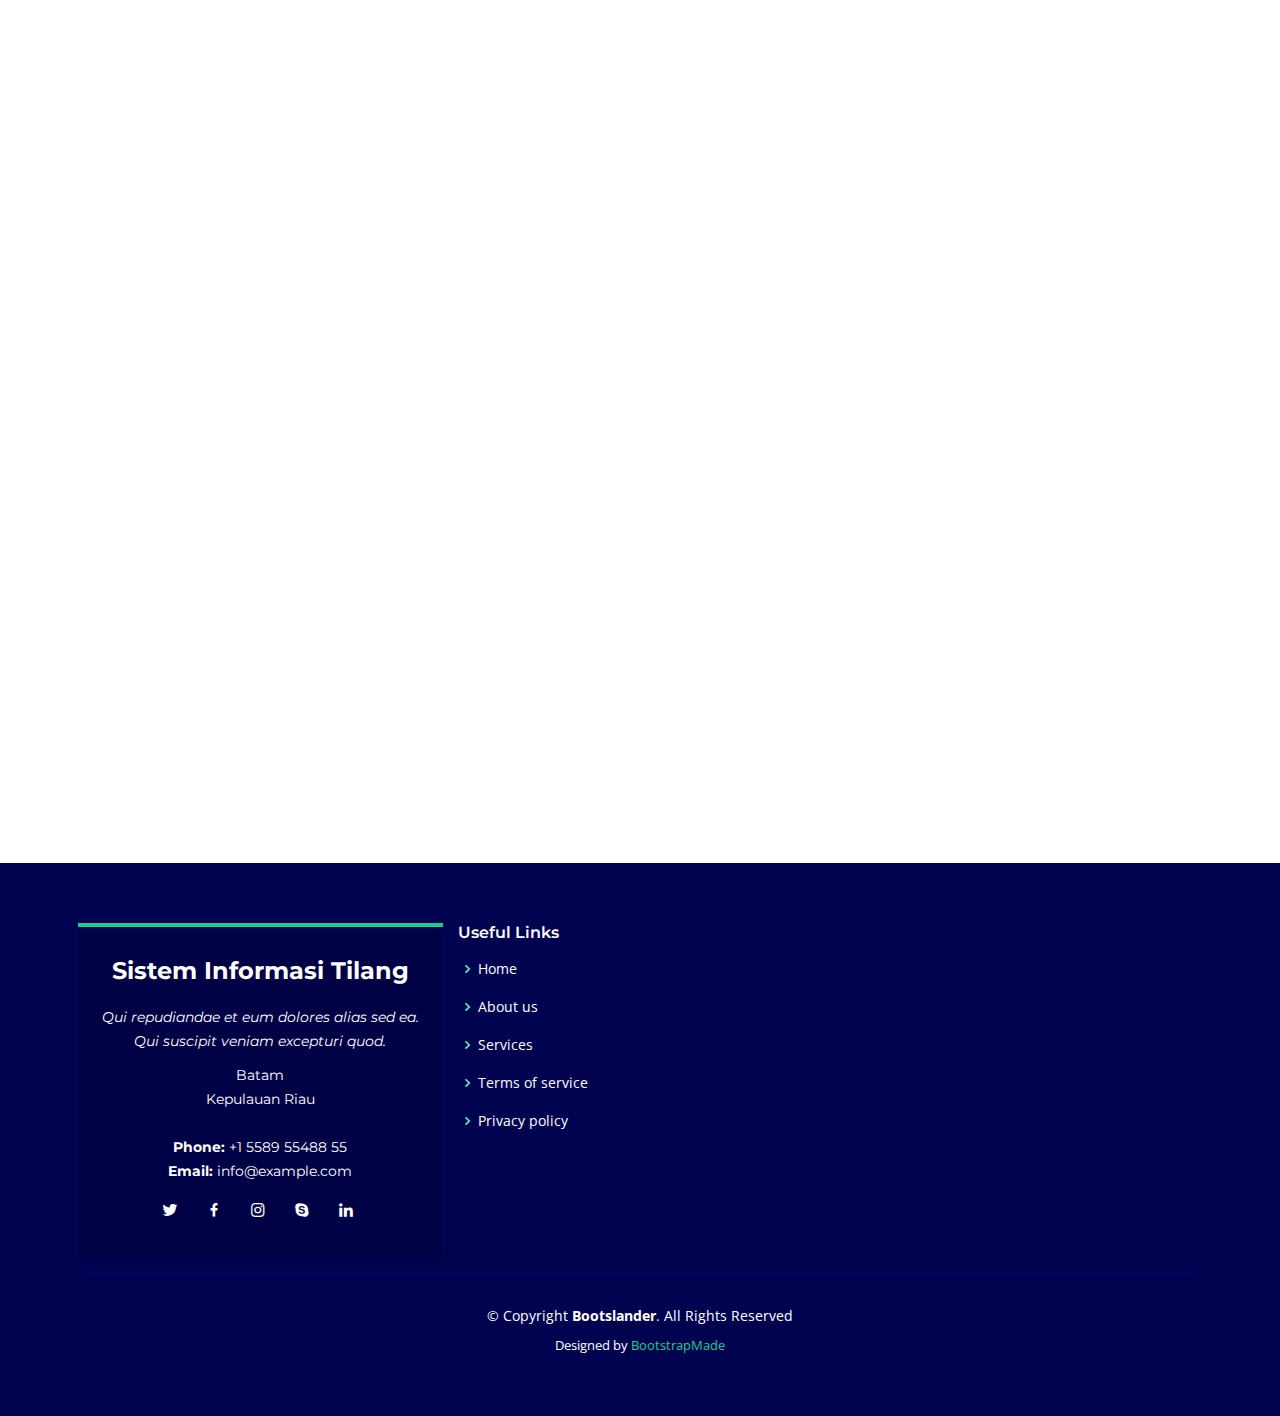
==== commit a478eec6: "Update" ====
--- a/Github-Web/index.html
+++ b/Github-Web/index.html
@@ -291,7 +291,7 @@
 
                 <div class="section-title" data-aos="fade-up">
                     <h2>Team</h2>
-                    <p>Our Stupid Team</p>
+                    <p>Our Great Team</p>
                 </div>
 
                 <div class="row" data-aos="fade-left">
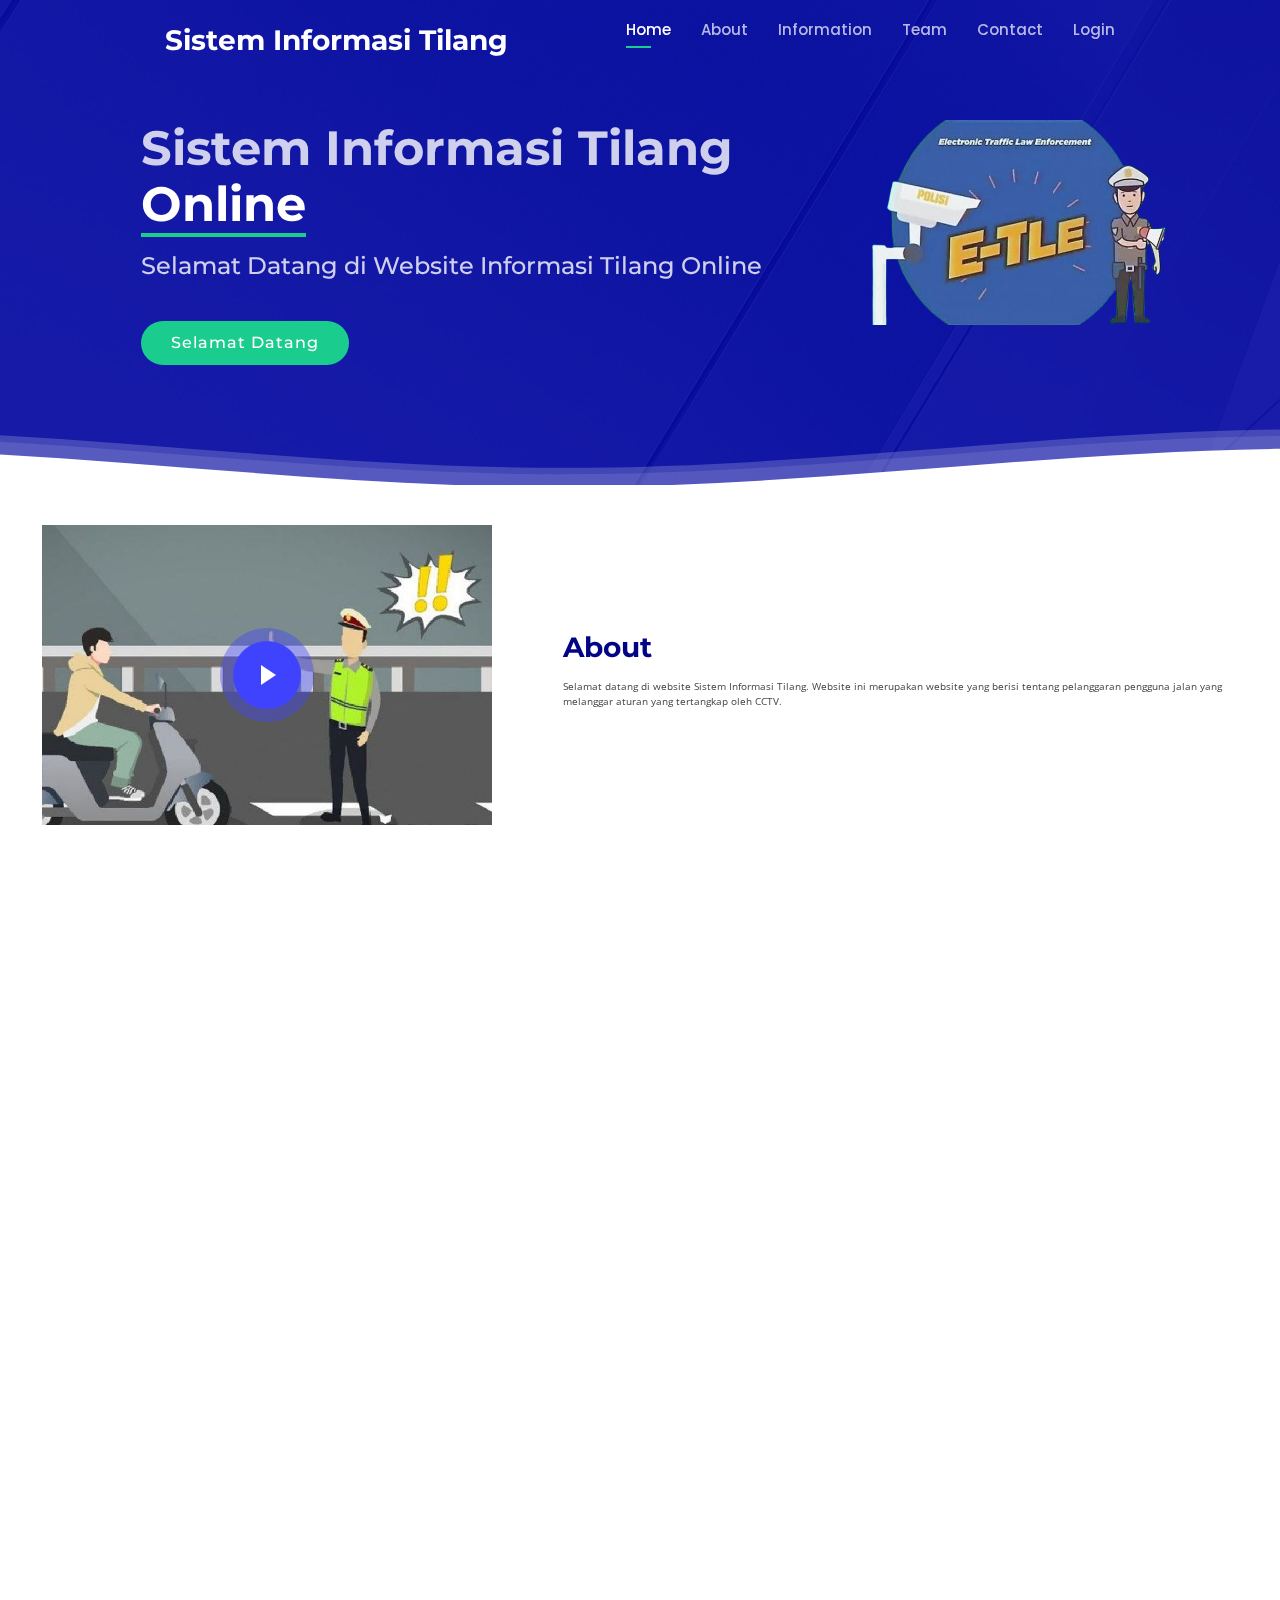
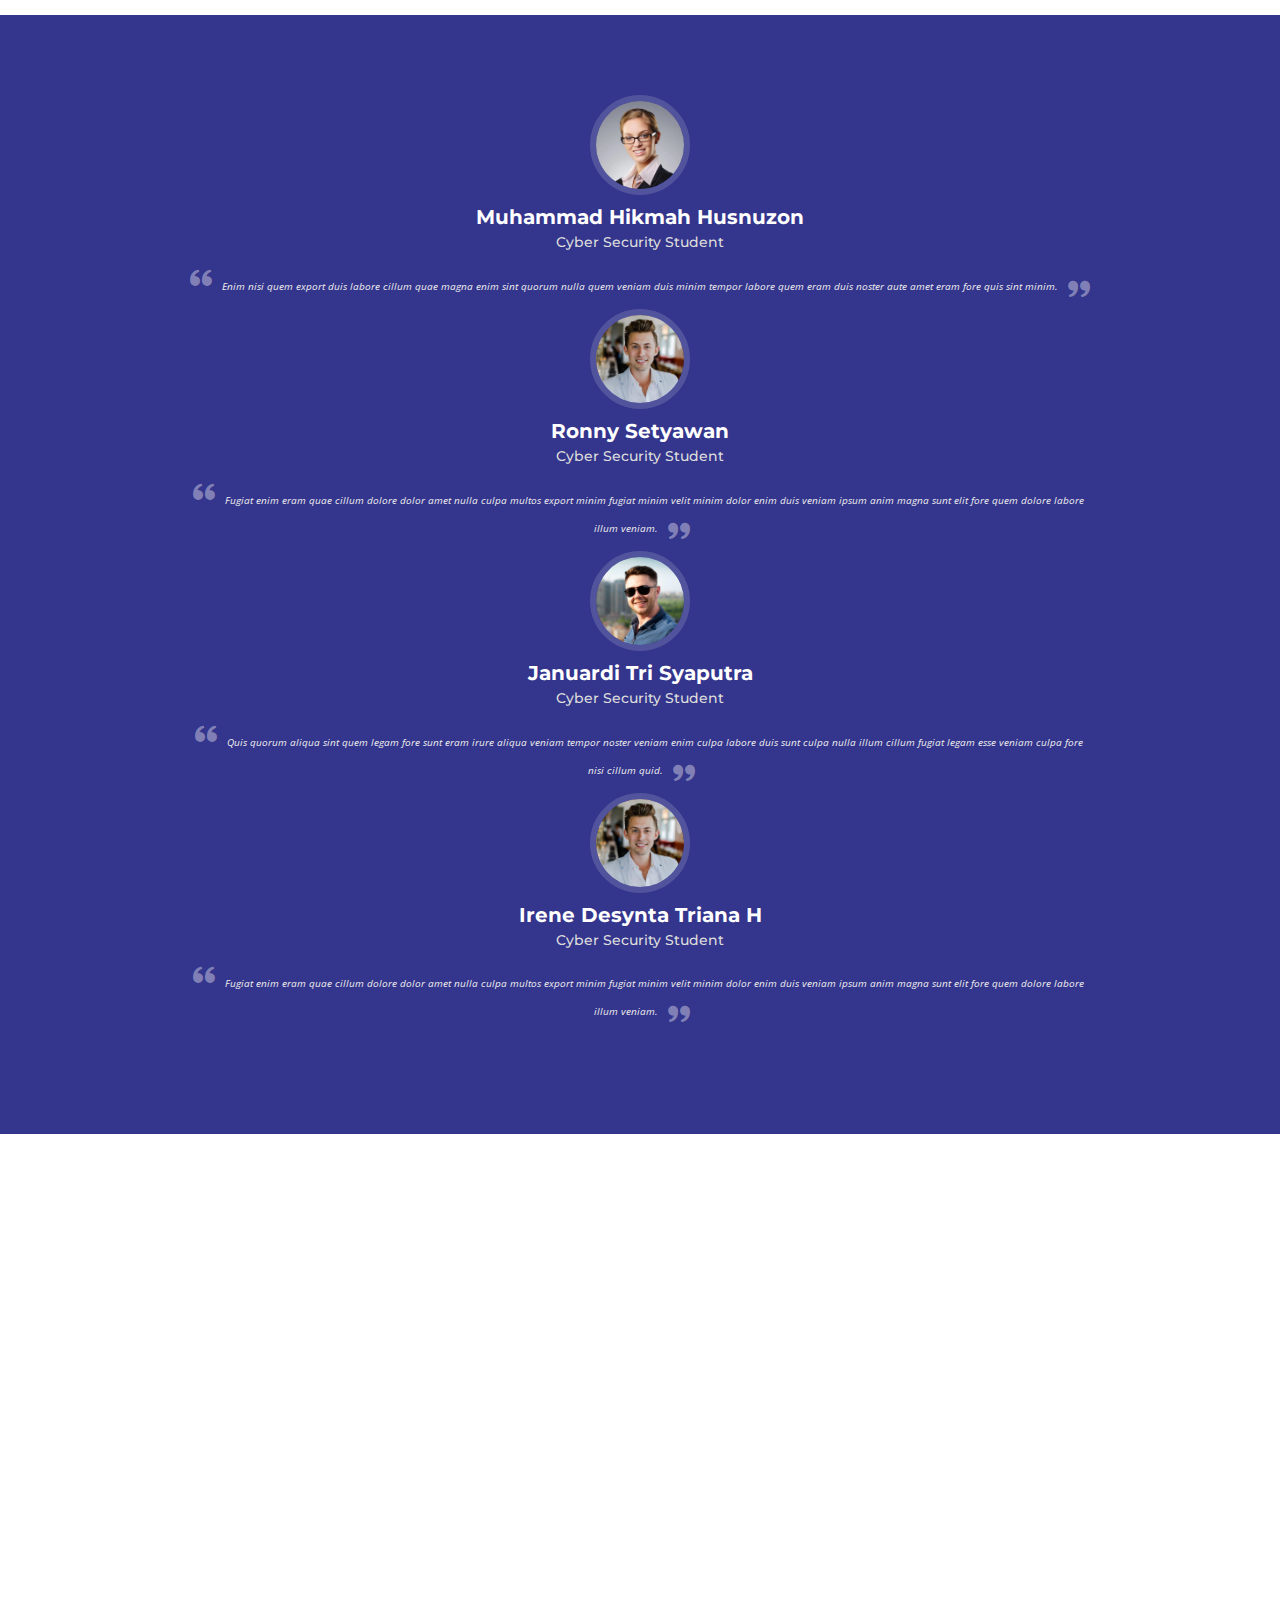
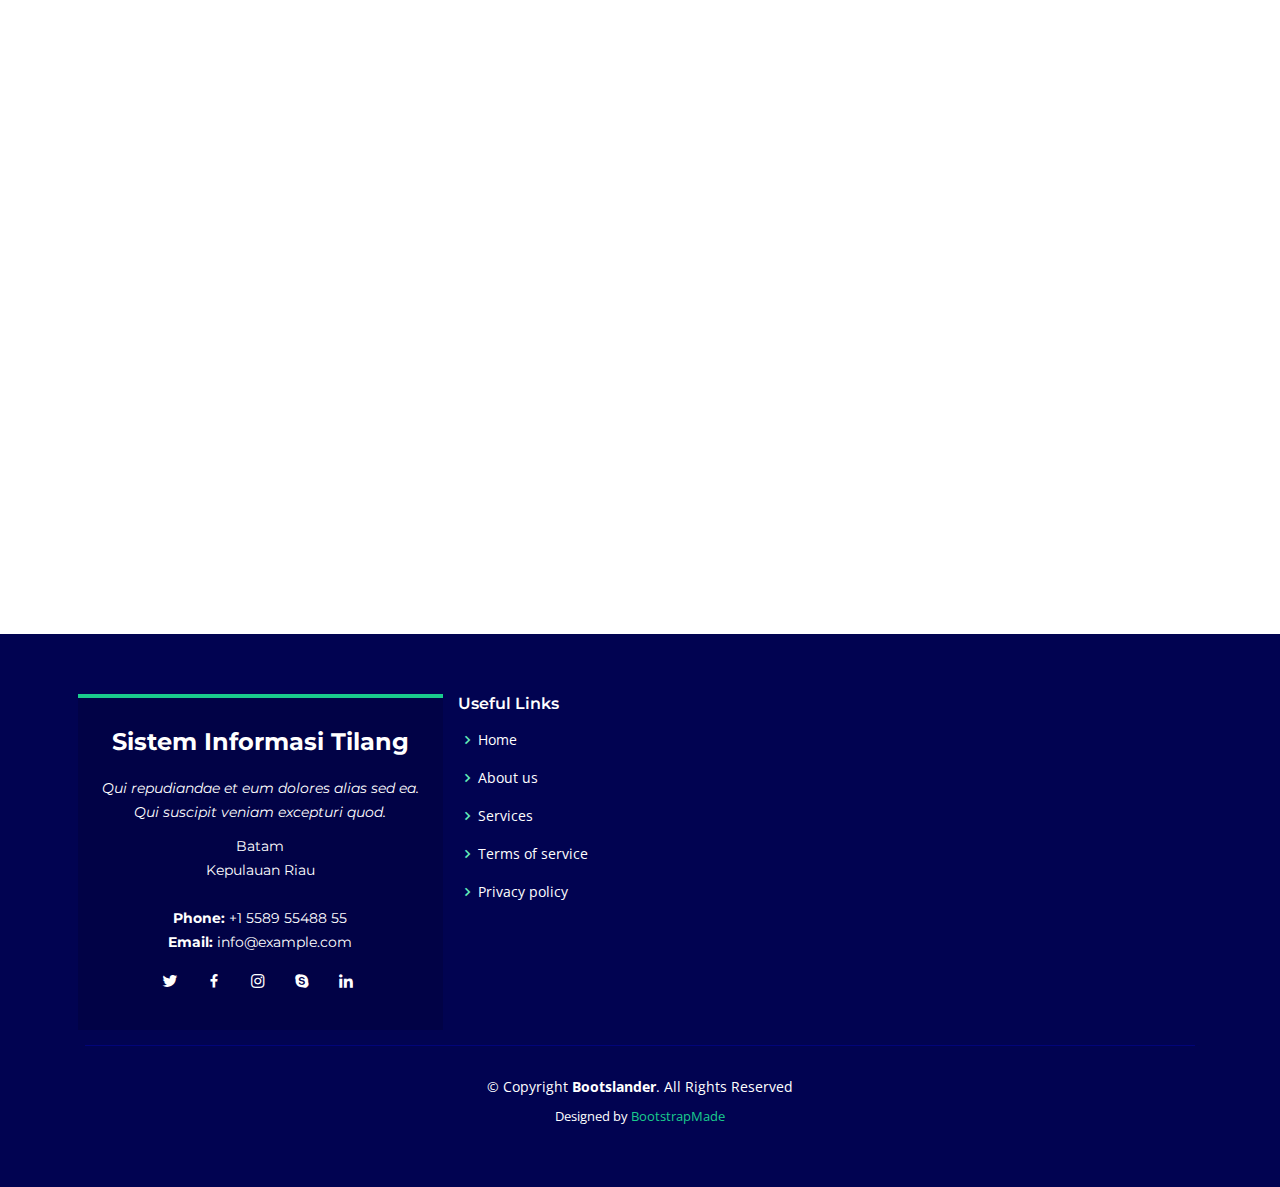
==== commit 0837d2fa: "Update" ====
--- a/Github-Web/index.html
+++ b/Github-Web/index.html
@@ -86,7 +86,7 @@
                         <h1>Sistem Informasi Tilang <span>Online</span></h1>
                         <h2>Selamat Datang di Website Informasi Tilang Online</h2>
                         <div class="text-center text-lg-start">
-                            <a href="#about" class="btn-get-started scrollto">Get Started</a>
+                            <a href="#about" class="btn-get-started scrollto">Selamat Datang</a>
                         </div>
                     </div>
                 </div>
@@ -433,6 +433,7 @@
                     </div>
 
                 </div>
+
 
             </div>
         </section>
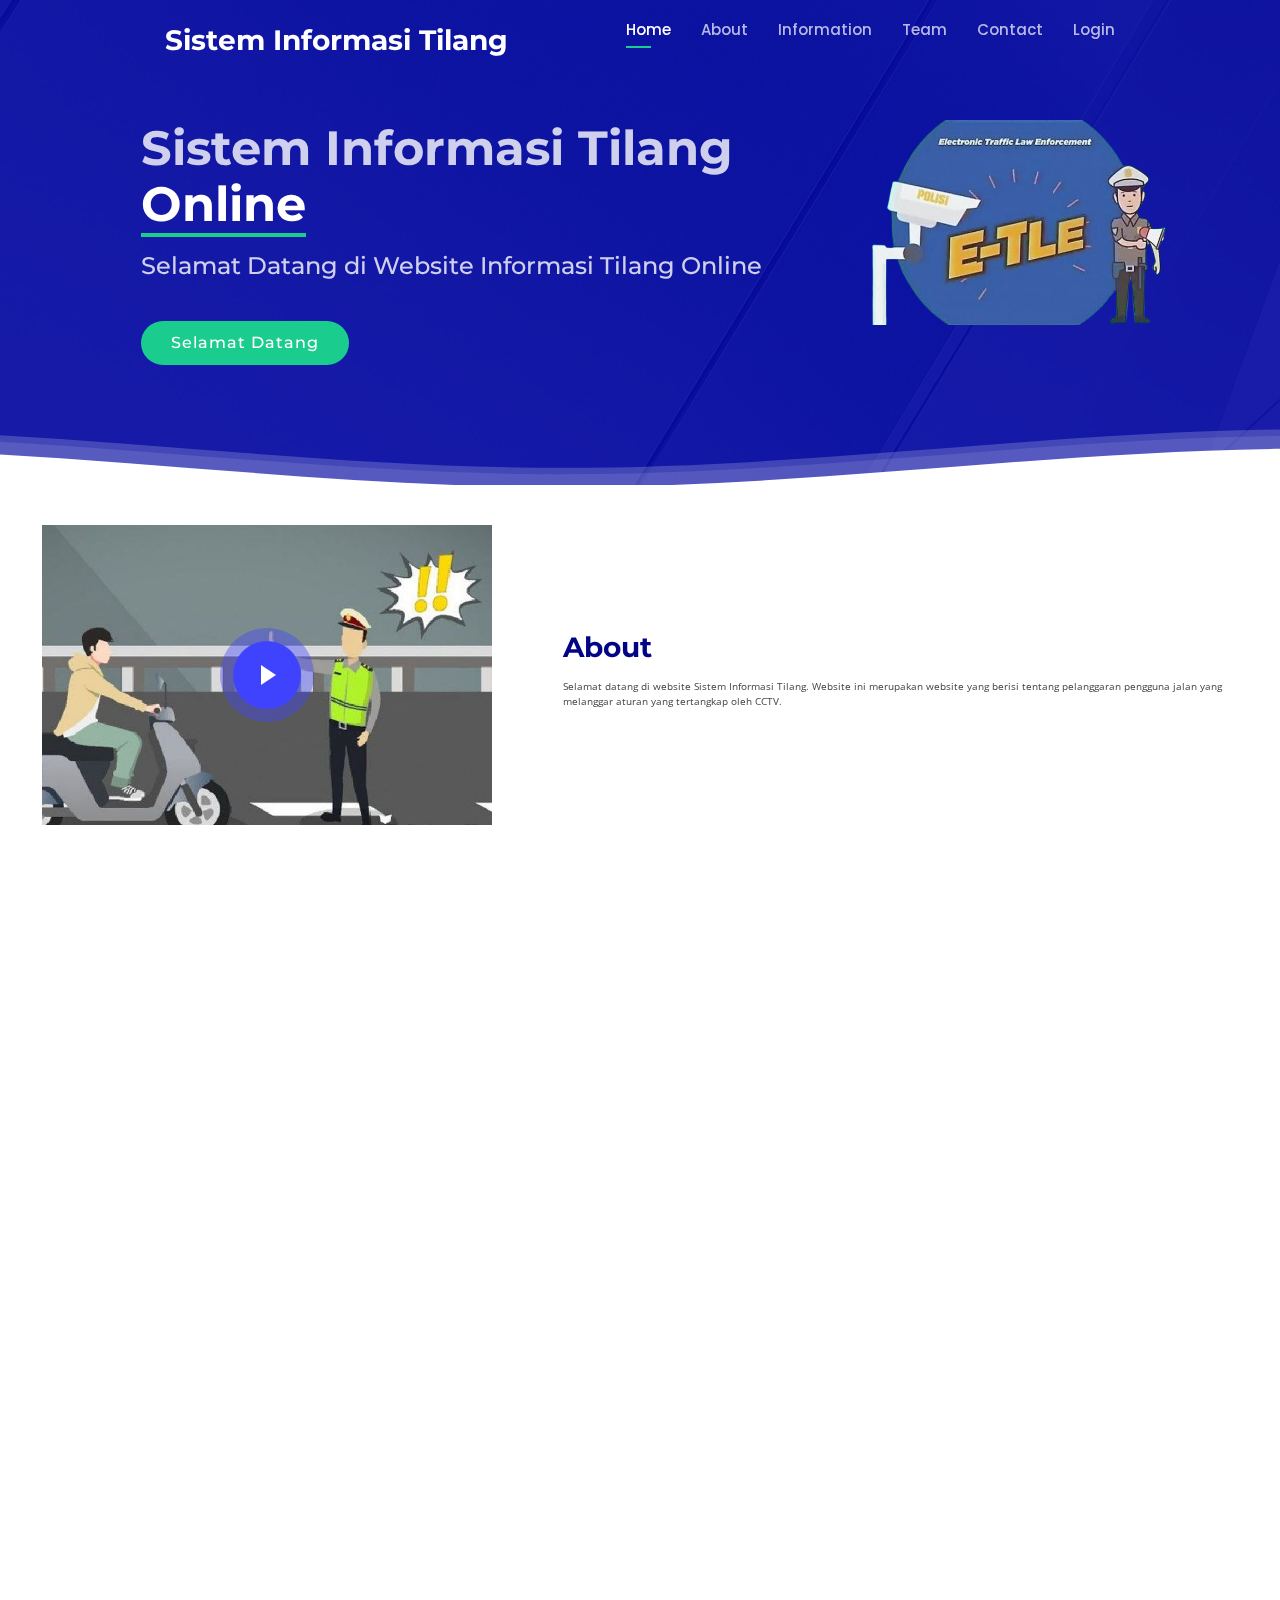
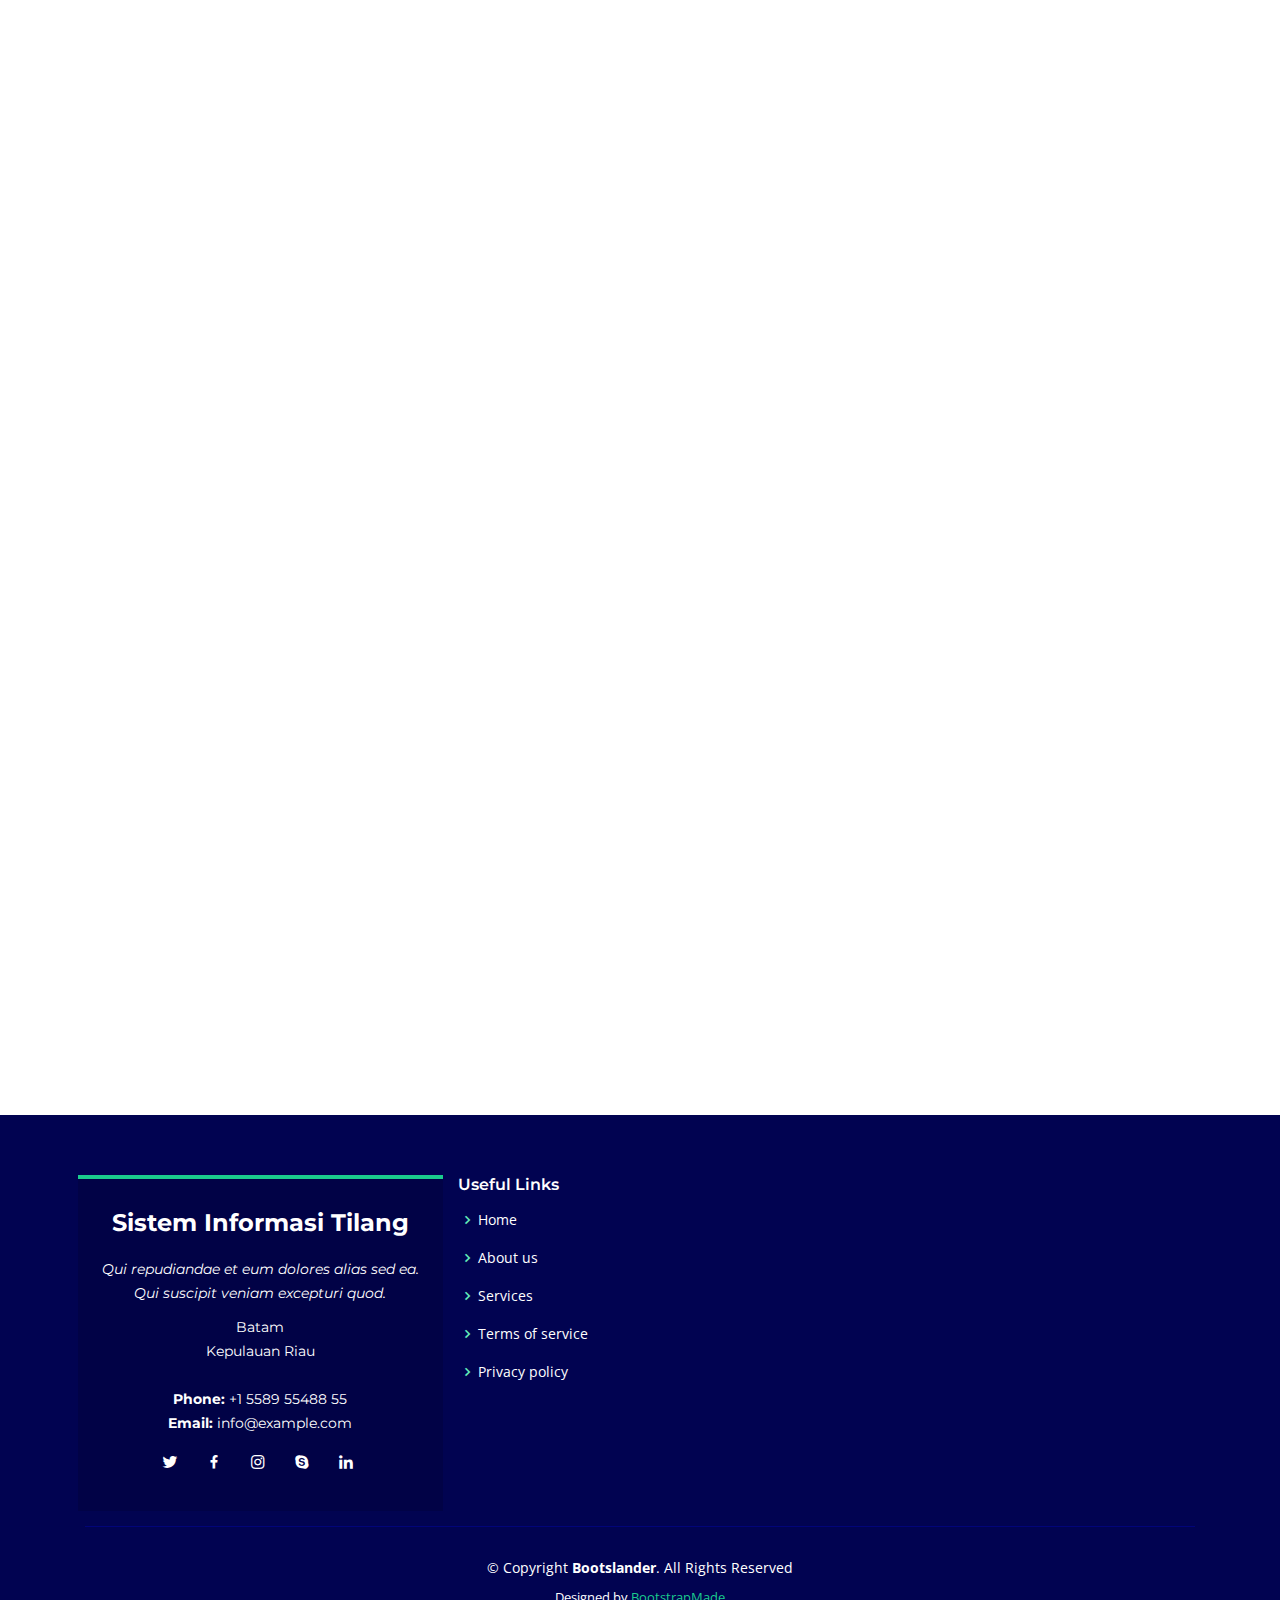
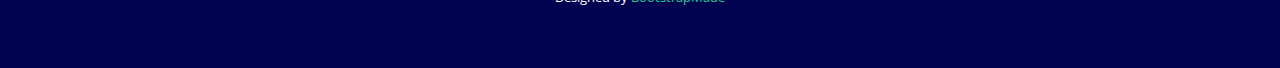
==== commit 9e687d1a: "Update" ====
--- a/Github-Web/index.html
+++ b/Github-Web/index.html
@@ -219,71 +219,6 @@
         </section>
         <!-- End Gallery Section -->
 
-        <!-- ======= Testimonials Section ======= -->
-        <section id="testimonials" class="testimonials">
-            <div class="container">
-
-                <!-- End testimonial item -->
-
-                <div class="swiper-slide">
-                    <div class="testimonial-item">
-                        <img src="assets/img/testimonials/testimonials-3.jpg" class="testimonial-img" alt="">
-                        <h3>Muhammad Hikmah Husnuzon</h3>
-                        <h4>Cyber Security Student</h4>
-                        <p>
-                            <i class="bx bxs-quote-alt-left quote-icon-left"></i> Enim nisi quem export duis labore cillum quae magna enim sint quorum nulla quem veniam duis minim tempor labore quem eram duis noster aute amet eram fore quis sint minim.
-                            <i class="bx bxs-quote-alt-right quote-icon-right"></i>
-                        </p>
-                    </div>
-                </div>
-                <!-- End testimonial item -->
-
-                <div class="swiper-slide">
-                    <div class="testimonial-item">
-                        <img src="assets/img/testimonials/testimonials-4.jpg" class="testimonial-img" alt="">
-                        <h3>Ronny Setyawan</h3>
-                        <h4>Cyber Security Student</h4>
-                        <p>
-                            <i class="bx bxs-quote-alt-left quote-icon-left"></i> Fugiat enim eram quae cillum dolore dolor amet nulla culpa multos export minim fugiat minim velit minim dolor enim duis veniam ipsum anim magna sunt elit fore quem dolore
-                            labore illum veniam.
-                            <i class="bx bxs-quote-alt-right quote-icon-right"></i>
-                        </p>
-                    </div>
-                </div>
-                <!-- End testimonial item -->
-
-                <div class="swiper-slide">
-                    <div class="testimonial-item">
-                        <img src="assets/img/testimonials/testimonials-5.jpg" class="testimonial-img" alt="">
-                        <h3>Januardi Tri Syaputra</h3>
-                        <h4>Cyber Security Student</h4>
-                        <p>
-                            <i class="bx bxs-quote-alt-left quote-icon-left"></i> Quis quorum aliqua sint quem legam fore sunt eram irure aliqua veniam tempor noster veniam enim culpa labore duis sunt culpa nulla illum cillum fugiat legam esse veniam
-                            culpa fore nisi cillum quid.
-                            <i class="bx bxs-quote-alt-right quote-icon-right"></i>
-                        </p>
-                    </div>
-                </div>
-                <!-- End testimonial item -->
-                <div class="swiper-slide">
-                    <div class="testimonial-item">
-                        <img src="assets/img/testimonials/testimonials-4.jpg" class="testimonial-img" alt="">
-                        <h3>Irene Desynta Triana H</h3>
-                        <h4>Cyber Security Student</h4>
-                        <p>
-                            <i class="bx bxs-quote-alt-left quote-icon-left"></i> Fugiat enim eram quae cillum dolore dolor amet nulla culpa multos export minim fugiat minim velit minim dolor enim duis veniam ipsum anim magna sunt elit fore quem dolore
-                            labore illum veniam.
-                            <i class="bx bxs-quote-alt-right quote-icon-right"></i>
-                        </p>
-                    </div>
-                </div>
-            </div>
-            <div class="swiper-pagination"></div>
-            </div>
-
-            </div>
-        </section>
-        <!-- End Testimonials Section -->
 
         <!-- ======= Team Section ======= -->
         <section id="team" class="team">
@@ -410,17 +345,17 @@
                         <form action="forms/contact.php" method="post" role="form" class="php-email-form">
                             <div class="row">
                                 <div class="col-md-6 form-group">
-                                    <input type="text" name="name" class="form-control" id="name" placeholder="Your Name" required>
+                                    <input type="text" name="name" class="form-control" id="name" placeholder="Nama" required>
                                 </div>
                                 <div class="col-md-6 form-group mt-3 mt-md-0">
-                                    <input type="email" class="form-control" name="email" id="email" placeholder="Your Email" required>
+                                    <input type="email" class="form-control" name="email" id="email" placeholder="Email" required>
                                 </div>
                             </div>
                             <div class="form-group mt-3">
                                 <input type="text" class="form-control" name="subject" id="subject" placeholder="Subject" required>
                             </div>
                             <div class="form-group mt-3">
-                                <textarea class="form-control" name="message" rows="5" placeholder="Message" required></textarea>
+                                <textarea class="form-control" name="message" rows="5" placeholder="Pesan" required></textarea>
                             </div>
                             <div class="my-3">
                                 <div class="loading">Loading</div>
